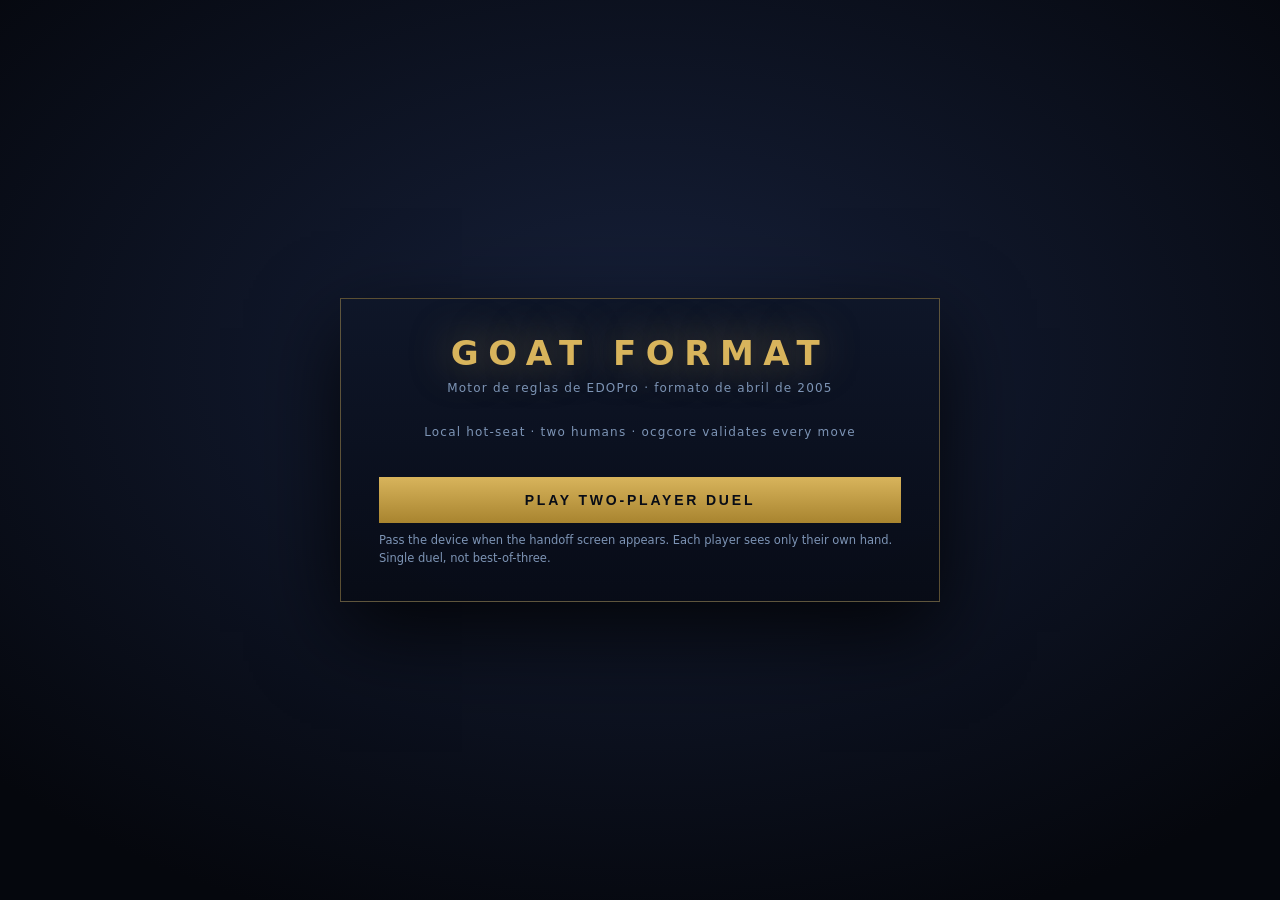
==== hotseat/template.html @ 9fa8e82b "Add rules-validated local two-player GOAT duel" ====
<!DOCTYPE html>
<!-- Adapted from the pinned goat-format-simulator browser client (AGPL-3.0-or-later). -->
<html lang="es"><head><meta charset="utf-8">
<meta name="viewport" content="width=device-width, initial-scale=1, viewport-fit=cover, user-scalable=no">
<title>Goat Format — simulador</title>
<style>
:root{
  --cw:112px; --ch:163px; --colw:168px; --gap:8px; --tilt:11deg;
  --gold:#d8b45c; --blue:#4ea8ff; --bg0:#05070d; --bg1:#0b1020;
  --edge:rgba(120,160,220,.22); --ease:cubic-bezier(.22,.9,.28,1);
  --panelw:330px;
  /* escala de las manos: en el móvil la tuya crece y la del rival encoge */
  --mano-mia:1; --mano-rival:1;
}
*{box-sizing:border-box;margin:0;padding:0}
/* 100% cuenta la altura como si no existieran la barra de URL ni la de
   navegación de Android, y el tablero se salía por abajo. Con dvh la
   altura es la REAL, y va cambiando cuando el navegador esconde su barra. */
html,body{height:100%;height:100dvh}
body{
  background:radial-gradient(1500px 900px at 55% 42%,#16203a 0%,var(--bg1) 45%,var(--bg0) 100%);
  color:#dfe7f5;font-family:"Segoe UI",system-ui,-apple-system,sans-serif;
  overflow:hidden;display:flex;flex-direction:column;user-select:none;
}
body::after{content:"";position:fixed;inset:0;pointer-events:none;
  box-shadow:inset 0 0 260px 70px rgba(0,0,0,.85)}

#topbar{position:relative;z-index:60;display:flex;align-items:center;gap:16px;
  padding:10px 20px;background:linear-gradient(180deg,rgba(10,16,30,.96),rgba(10,16,30,.55));
  border-bottom:1px solid var(--edge);font-size:13px;letter-spacing:.08em;text-transform:uppercase}
#topbar .brand{color:var(--gold);font-weight:700;letter-spacing:.2em;font-size:15px}
#topbar .sep{flex:1}
.btn{background:linear-gradient(180deg,#1d2a45,#121b2e);border:1px solid var(--edge);
  color:#cfe0f7;padding:8px 14px;border-radius:3px;cursor:pointer;font-size:12.5px;
  letter-spacing:.05em;transition:.18s var(--ease)}
.btn:hover{border-color:var(--blue);color:#fff;box-shadow:0 0 16px rgba(78,168,255,.35);transform:translateY(-1px)}
.btn.gold{border-color:rgba(216,180,92,.55);color:var(--gold)}
.btn.gold:hover{box-shadow:0 0 16px rgba(216,180,92,.4);border-color:var(--gold)}
.btn.tiny{padding:5px 9px;font-size:11px;opacity:.6}

#wrap{flex:1;display:flex;min-height:0}

/* panel de detalle */
#side{width:var(--panelw);flex:none;border-right:1px solid var(--edge);
  background:linear-gradient(180deg,rgba(12,19,34,.9),rgba(6,10,20,.9));
  padding:18px;overflow:auto;z-index:40}
#detail img.dimg{width:100%;border-radius:3px;margin-bottom:14px;
  box-shadow:0 10px 30px rgba(0,0,0,.7)}
#detail h3{font-size:19px;line-height:1.25;color:var(--gold);margin-bottom:8px}
#detail .dmeta{font-size:13px;color:#8aa4c8;letter-spacing:.06em;margin-bottom:10px;text-transform:uppercase}
#detail .dstats{display:flex;gap:14px;margin-bottom:14px;font-size:16px;font-weight:700;color:#e6eefc}
#detail .dstats span{background:rgba(78,168,255,.12);border:1px solid var(--edge);
  padding:5px 11px;border-radius:3px}
#detail .dtext{font-size:14.5px;line-height:1.65;color:#c3d2e8;white-space:pre-wrap}
#detail .empty{font-size:13px;color:#5f7594;line-height:1.7}

#stage{flex:1;position:relative;perspective:2400px;perspective-origin:50% 40%;
  display:flex;align-items:flex-start;justify-content:center;min-width:0;padding-top:10px}
#plane{position:relative;transform:rotateX(var(--tilt));transform-style:preserve-3d}
#grid{display:grid;grid-template-columns:repeat(9,var(--colw));justify-items:center;gap:var(--gap);padding:18px;
  border-radius:2px;background:linear-gradient(180deg,rgba(20,32,56,.5),rgba(8,12,24,.72));
  border:1px solid var(--edge);
  box-shadow:0 50px 110px rgba(0,0,0,.75),inset 0 0 80px rgba(40,80,140,.16)}
#grid .divider{grid-column:1/-1;height:2px;margin:7px 0;
  background:linear-gradient(90deg,transparent,rgba(216,180,92,.55),rgba(78,168,255,.5),rgba(216,180,92,.55),transparent);
  box-shadow:0 0 18px rgba(78,168,255,.4)}
.slot{width:var(--cw);height:var(--ch);border:1px solid rgba(120,160,220,.3);border-radius:3px;
  background:linear-gradient(160deg,rgba(60,95,150,.14),rgba(10,18,34,.5));position:relative;
  transition:.2s var(--ease)}
.slot.empty-label::after{content:attr(data-label);position:absolute;inset:0;display:grid;
  place-items:center;font-size:10px;letter-spacing:.14em;color:rgba(160,190,230,.32);
  text-transform:uppercase;text-align:center;padding:6px;line-height:1.5}
.slot.st{background:linear-gradient(160deg,rgba(46,120,110,.14),rgba(10,18,34,.5));border-color:rgba(90,190,170,.26)}
.slot.special{background:linear-gradient(160deg,rgba(120,90,160,.14),rgba(10,18,34,.5));border-color:rgba(170,130,220,.24)}
.slot.blank{border:none;background:none}
.slot.drop-ok{border-color:var(--gold);box-shadow:0 0 0 1px var(--gold),0 0 30px rgba(216,180,92,.55);
  background:linear-gradient(160deg,rgba(216,180,92,.2),rgba(10,18,34,.5))}
.slot.drop-hot{border-color:#fff;box-shadow:0 0 0 2px #fff,0 0 46px rgba(255,240,200,.85);
  transform:translateZ(16px) scale(1.05)}

#cardLayer{position:absolute;inset:0;transform-style:preserve-3d;pointer-events:none}
.card{position:absolute;top:0;left:0;width:var(--cw);height:var(--ch);
  transform-style:preserve-3d;pointer-events:auto;cursor:pointer;will-change:transform}
.card .shake{position:absolute;inset:0;transform-style:preserve-3d}
.card .inner{position:absolute;inset:0;transform-style:preserve-3d;
  transition:transform .42s var(--ease);border-radius:3px}
.card.facedown .inner{transform:rotateY(180deg)}
.face{position:absolute;inset:0;backface-visibility:hidden;border-radius:3px;overflow:hidden;
  box-shadow:0 8px 18px rgba(0,0,0,.62)}
.face.back{transform:rotateY(180deg);
  background:radial-gradient(circle at 50% 42%,#6d4f18 0%,#3a2a10 45%,#1b1408 100%);
  border:2px solid #8b6a24;display:grid;place-items:center}
.face.back::after{content:"";width:50%;height:50%;
  background:radial-gradient(circle,rgba(255,225,150,.9),rgba(200,150,60,.15) 60%,transparent 70%);
  border-radius:50%;box-shadow:0 0 26px rgba(255,210,120,.55)}
.face.front{display:flex;flex-direction:column;border:2px solid rgba(0,0,0,.55);
  background:linear-gradient(170deg,#c8a44e,#8f6f2c);padding:4px}
.card.spell .face.front{background:linear-gradient(170deg,#2fa898,#186b62)}
.card.trap .face.front{background:linear-gradient(170deg,#b2427f,#6e2450)}
.card.fusion .face.front{background:linear-gradient(170deg,#a06fc4,#5d3a80)}
.cname{font-size:8.5px;font-weight:700;line-height:1.15;color:#1a1206;padding:2px 3px 1px;
  text-shadow:0 1px 0 rgba(255,255,255,.25);height:22px;overflow:hidden}
.cart{flex:1;margin:0 3px;border:1px solid rgba(0,0,0,.5);position:relative;overflow:hidden;
  display:grid;place-items:center}
.cart .cimg{position:absolute;inset:0;width:100%;height:100%;object-fit:cover}
.cart .attr{font-size:8px;letter-spacing:.1em;color:rgba(255,255,255,.5);z-index:1}
.cfoot{height:16px;display:flex;align-items:center;justify-content:space-between;
  padding:0 4px;font-size:8px;font-weight:700;color:#1a1206}
.clevel{font-size:8px;color:#5a3d0a;letter-spacing:-1px}
.card.in-hand{cursor:grab}
.card.dragging{opacity:.22}
.card.playable .face.front{box-shadow:0 0 0 2px rgba(216,180,92,.85),0 0 22px rgba(216,180,92,.45)}
.card.targetable .face{box-shadow:0 0 0 2px #ff6a55,0 0 30px rgba(255,90,70,.75);
  animation:pulseT 1.1s ease-in-out infinite}
@keyframes pulseT{0%,100%{filter:brightness(1)}50%{filter:brightness(1.3)}}
.card.glow .face{box-shadow:0 0 34px rgba(216,180,92,.95),0 8px 18px rgba(0,0,0,.6)}
.card.declaring .face{box-shadow:0 0 0 3px #ffb257,0 0 40px rgba(255,150,60,.9)}
.card.underAttack .face{box-shadow:0 0 0 3px #ff5a45,0 0 40px rgba(255,70,50,.85)}
.card.attacking .face{box-shadow:0 0 30px rgba(255,120,80,.95),0 8px 18px rgba(0,0,0,.6)}
.card.hit .shake{animation:shake .32s linear}
@keyframes shake{0%,100%{transform:translate(0,0)}20%{transform:translate(-5px,3px)}
  40%{transform:translate(5px,-3px)}60%{transform:translate(-4px,-3px)}80%{transform:translate(4px,3px)}}
.atkArrow{position:fixed;height:4px;transform-origin:0 50%;z-index:180;pointer-events:none;
  background:linear-gradient(90deg,rgba(255,180,90,.2),#ffb257 60%,#fff);
  box-shadow:0 0 18px rgba(255,170,80,.9);animation:arrowIn .25s var(--ease)}
@keyframes arrowIn{from{opacity:0;transform:scaleX(.2)}to{opacity:1}}

#ghost{position:fixed;z-index:200;pointer-events:none;width:var(--cw);height:var(--ch);
  display:none;transform:translate(-50%,-50%) scale(1.18) rotate(-4deg);
  filter:drop-shadow(0 20px 30px rgba(0,0,0,.8))}

.lp{position:absolute;z-index:30;display:flex;align-items:center;gap:14px;padding:10px 18px;
  border-radius:3px;background:linear-gradient(180deg,rgba(14,22,40,.92),rgba(8,12,24,.8));
  border:1px solid var(--edge);box-shadow:0 8px 30px rgba(0,0,0,.6)}
.lp .who{font-size:11px;letter-spacing:.16em;text-transform:uppercase;color:#8aa4c8}
.lp .val{font-size:30px;font-weight:700;color:var(--gold);font-variant-numeric:tabular-nums;
  text-shadow:0 0 20px rgba(216,180,92,.5);transition:.2s}
.lp.hurt .val{color:#ff7060;text-shadow:0 0 24px rgba(255,90,70,.8)}
#lpOpp{top:20px;left:20px}
#lpMe{bottom:20px;left:20px}

#phases{position:absolute;right:20px;top:50%;transform:translateY(-50%);z-index:30;
  display:flex;flex-direction:column;gap:5px}
.ph{padding:8px 16px;border-radius:3px;font-size:11px;letter-spacing:.12em;text-transform:uppercase;
  text-align:center;border:1px solid var(--edge);color:#7d94b5;background:rgba(10,16,30,.7);
  min-width:82px;transition:.22s var(--ease)}
.ph.on{color:#05070d;background:linear-gradient(180deg,var(--gold),#a8842f);border-color:var(--gold);
  box-shadow:0 0 22px rgba(216,180,92,.55);transform:translateX(-7px)}

#log{position:absolute;left:50%;top:18px;transform:translateX(-50%);z-index:35;
  display:flex;flex-direction:column;gap:6px;align-items:center;pointer-events:none}
.toast{padding:8px 20px;border-radius:2px;font-size:13.5px;letter-spacing:.03em;
  background:rgba(8,14,28,.92);border:1px solid rgba(216,180,92,.45);color:#e8d9ab;
  animation:tin .3s var(--ease);box-shadow:0 6px 22px rgba(0,0,0,.6)}
@keyframes tin{from{opacity:0;transform:translateY(-10px)}to{opacity:1;transform:none}}

.dmg{position:fixed;z-index:210;pointer-events:none;font-size:44px;font-weight:800;color:#ff6a55;
  text-shadow:0 0 24px rgba(255,60,40,.9),0 2px 0 #3a0a04;animation:dmgup 1s var(--ease) forwards}
@keyframes dmgup{0%{opacity:0;transform:translate(-50%,-50%) scale(.4)}
  25%{opacity:1;transform:translate(-50%,-70%) scale(1.25)}
  100%{opacity:0;transform:translate(-50%,-160%) scale(1)}}
#flash{position:fixed;inset:0;z-index:190;pointer-events:none;background:#fff;opacity:0}

#banner{position:absolute;left:50%;top:42%;transform:translate(-50%,-50%);z-index:120;
  font-size:46px;font-weight:800;letter-spacing:.16em;text-transform:uppercase;color:var(--gold);
  opacity:0;pointer-events:none;white-space:nowrap;
  text-shadow:0 0 46px rgba(216,180,92,.7),0 4px 12px rgba(0,0,0,.9)}
#banner.show{animation:bnr 1.6s var(--ease) forwards}
@keyframes bnr{0%{opacity:0;transform:translate(-50%,-50%) scale(1.5);letter-spacing:.5em;filter:blur(8px)}
  22%{opacity:1;transform:translate(-50%,-50%) scale(1);letter-spacing:.16em;filter:blur(0)}
  75%{opacity:1}100%{opacity:0;transform:translate(-50%,-50%) scale(.96)}}

#prompt{position:absolute;left:50%;bottom:18px;transform:translateX(-50%);z-index:150;
  display:none;max-width:min(1000px,80%);
  background:linear-gradient(180deg,rgba(16,26,46,.97),rgba(8,13,26,.97));
  border:1px solid rgba(216,180,92,.45);border-radius:2px;padding:14px 18px;
  box-shadow:0 20px 55px rgba(0,0,0,.8)}
#prompt .ptitle{font-size:13px;letter-spacing:.14em;text-transform:uppercase;color:var(--gold);
  margin-bottom:4px;text-align:center}
#prompt .pnote{font-size:12px;color:#7d94b5;text-align:center;margin-bottom:10px}
#prompt .popts{display:flex;flex-wrap:wrap;gap:8px;justify-content:center;max-height:30vh;overflow:auto}

#choice{position:fixed;z-index:220;display:none;min-width:190px;
  background:linear-gradient(180deg,rgba(18,28,48,.99),rgba(10,16,30,.99));
  border:1px solid rgba(216,180,92,.5);border-radius:3px;overflow:hidden;
  box-shadow:0 18px 46px rgba(0,0,0,.8)}
#choice .ctitle{padding:9px 14px;font-size:11px;letter-spacing:.1em;text-transform:uppercase;
  color:var(--gold);border-bottom:1px solid var(--edge);background:rgba(0,0,0,.25)}
#choice .cbtn{display:block;width:100%;text-align:left;padding:11px 16px;font-size:13px;
  background:none;border:none;border-bottom:1px solid rgba(120,160,220,.12);color:#cfe0f7;
  cursor:pointer;transition:.14s}
#choice .cbtn:last-child{border-bottom:none}
#choice .cbtn:hover{background:rgba(78,168,255,.2);color:#fff;padding-left:20px}
#choice .cbtn.primary{color:var(--gold);font-weight:600}

#boot{position:fixed;inset:0;z-index:500;display:grid;place-items:center;
  background:radial-gradient(800px 500px at 50% 45%,#16203a,#05070d);text-align:center}
#boot h1{font-size:30px;letter-spacing:.34em;color:var(--gold);margin-bottom:12px}
#boot p{font-size:14px;color:#8aa4c8;letter-spacing:.08em}
#boot .bar{margin-top:20px;width:280px;height:3px;background:rgba(120,160,220,.2);
  border-radius:2px;overflow:hidden;margin-inline:auto}
#boot .bar i{display:block;height:100%;width:40%;background:var(--gold);animation:sl 1.1s ease-in-out infinite}
@keyframes sl{0%{transform:translateX(-100%)}100%{transform:translateX(350%)}}
@media (max-height:900px){ :root{ --cw:96px; --ch:140px; --colw:145px; --panelw:300px } #banner{font-size:38px} }

/* ── mano: la elevación al pasar el ratón es puro CSS.
      Antes se guardaba en el estado y se quedaba pegada. ── */
.card.in-hand{ z-index:auto }
.card.in-hand .shake{ transition:transform .18s var(--ease) }
.card.in-hand:hover{ z-index:300 !important }
.card.in-hand:hover .shake{ transform:translateY(-46px) scale(1.3) }
.card.dragging .shake{ transform:none !important }

/* ── panel de acciones: a la derecha, centrado, estilo Hearthstone ── */
#prompt{
  position:absolute; right:112px; left:auto; bottom:auto; top:50%;
  transform:translateY(-50%); z-index:150; display:none;
  width:290px; max-height:74vh; overflow:auto;
  background:linear-gradient(180deg,rgba(16,26,46,.97),rgba(8,13,26,.97));
  border:1px solid rgba(216,180,92,.45); border-radius:2px; padding:16px;
  box-shadow:0 20px 55px rgba(0,0,0,.8);
}
#prompt .ptitle{font-size:13px;letter-spacing:.14em;text-transform:uppercase;
  color:var(--gold);margin-bottom:5px;text-align:center}
/* referencia de fase: en qué momento del turno te están preguntando */
#prompt .pfase{font-size:10px;letter-spacing:.18em;text-transform:uppercase;
  color:#8aa4c8;text-align:center;margin-bottom:7px;padding-bottom:6px;
  border-bottom:1px solid rgba(120,160,220,.18)}
#prompt .pfase:empty{display:none}
#prompt .pnote{font-size:12px;color:#7d94b5;text-align:center;margin-bottom:12px;line-height:1.5}
#prompt .popts{display:flex;flex-direction:column;gap:8px;max-height:none}
#prompt .popts .btn{width:100%;text-align:left;padding:11px 14px;font-size:13px}
#phases{right:20px}

/* ── visor de zona (cementerio / extra) ── */
#zoneview{
  position:fixed; inset:0; z-index:400; display:none;
  flex-direction:column; align-items:center; justify-content:center;
  background:rgba(3,6,14,.86); backdrop-filter:blur(3px);
}
#zoneview .zvhead{display:flex;align-items:center;gap:20px;margin-bottom:20px;
  font-size:15px;letter-spacing:.16em;text-transform:uppercase;color:var(--gold)}
#zoneview .zvclose{background:linear-gradient(180deg,#1d2a45,#121b2e);
  border:1px solid var(--edge);color:#cfe0f7;padding:8px 16px;border-radius:3px;
  cursor:pointer;font-size:12px;letter-spacing:.08em;text-transform:uppercase}
#zoneview .zvclose:hover{border-color:var(--gold);color:#fff}
#zoneview .zvgrid{display:flex;flex-wrap:wrap;gap:14px;justify-content:center;
  max-width:min(1200px,88vw);max-height:70vh;overflow:auto;padding:6px}
#zoneview .zvcard{width:var(--cw);height:var(--ch);flex:none;transition:.16s var(--ease)}
#zoneview .zvcard:hover{transform:translateY(-8px) scale(1.06)}
#zoneview .zvcard.pickable{cursor:pointer}
#zoneview .zvcard.pickable:hover{filter:drop-shadow(0 0 16px rgba(216,180,92,.9))}
#zoneview .zvempty{color:#5f7594;font-size:14px;padding:40px}
.slot.browsable{cursor:zoom-in}
.slot.browsable:hover{border-color:rgba(216,180,92,.7);
  box-shadow:0 0 0 1px rgba(216,180,92,.5),0 0 22px rgba(216,180,92,.3)}


.slot.banish{background:linear-gradient(160deg,rgba(150,80,90,.16),rgba(10,18,34,.5));
  border-color:rgba(220,120,130,.28)}

/* ═══ La carta es la imagen ═══ */
.face.front{padding:0;border:none;background:#0a0e18;overflow:hidden}
.card.spell .face.front,.card.trap .face.front,.card.fusion .face.front{background:#0a0e18}
.cimg{position:absolute;inset:0;width:100%;height:100%;object-fit:fill;
  border-radius:3px;opacity:0;transition:opacity .28s ease}
.face.front.hasimg .cimg{opacity:1}
.face.front.hasimg .fallback{opacity:0}
.fallback{position:absolute;inset:0;display:flex;flex-direction:column;
  align-items:center;justify-content:center;gap:6px;padding:8px;text-align:center;
  border:2px solid rgba(0,0,0,.5);border-radius:3px;transition:opacity .28s ease}
.fbname{font-size:10px;font-weight:700;color:#f0e6d0;line-height:1.2;
  text-shadow:0 1px 3px rgba(0,0,0,.9)}
.fbstats{font-size:11px;font-weight:700;color:#ffe9b0}
.fblv{font-size:9px;color:#ffd479;letter-spacing:-1px}
.face.back{border:none;background:#120a06;padding:0}
.face.back::after{content:none}
.face.back img{width:100%;height:100%;object-fit:fill;border-radius:3px;display:block}
.face{border-radius:3px;box-shadow:0 10px 22px rgba(0,0,0,.7)}

/* ═══ Animaciones con más peso ═══ */
:root{ --ease:cubic-bezier(.2,.9,.25,1); }
.card{transition:filter .2s ease}
.card.in-hand:hover .shake{transform:translateY(-52px) scale(1.34)}
.card.in-hand:hover .face{box-shadow:0 22px 44px rgba(0,0,0,.85),
  0 0 26px rgba(216,180,92,.35)}
.card.playable .face{box-shadow:0 0 0 2px rgba(216,180,92,.9),
  0 0 26px rgba(216,180,92,.5),0 10px 22px rgba(0,0,0,.7);
  animation:playablePulse 2.2s ease-in-out infinite}
@keyframes playablePulse{0%,100%{filter:brightness(1)}50%{filter:brightness(1.14)}}
.card.playable .face.front{box-shadow:none}
.card.glow .face{box-shadow:0 0 0 3px #ffd77a,0 0 46px rgba(255,215,122,.95),
  0 10px 22px rgba(0,0,0,.7)}
.card.glow{animation:pop .5s var(--ease)}
@keyframes pop{0%{filter:brightness(1)}35%{filter:brightness(1.9) saturate(1.3)}
  100%{filter:brightness(1)}}
.card.hit .shake{animation:shake .4s cubic-bezier(.36,.07,.19,.97)}
@keyframes shake{0%,100%{transform:translate(0,0) rotate(0)}
  15%{transform:translate(-8px,5px) rotate(-3deg)}
  30%{transform:translate(8px,-5px) rotate(3deg)}
  45%{transform:translate(-6px,-4px) rotate(-2deg)}
  60%{transform:translate(6px,4px) rotate(2deg)}
  80%{transform:translate(-3px,2px) rotate(-1deg)}}
.card.declaring .face{box-shadow:0 0 0 3px #ffb257,0 0 52px rgba(255,150,60,.95),
  0 10px 22px rgba(0,0,0,.7)}
.card.declaring{animation:breathe .6s ease-in-out infinite alternate}
@keyframes breathe{to{filter:brightness(1.35)}}
.card.underAttack .face{box-shadow:0 0 0 3px #ff5a45,0 0 48px rgba(255,70,50,.9)}
.atkArrow{height:5px;border-radius:3px;
  background:linear-gradient(90deg,rgba(255,180,90,0),#ffb257 45%,#fff 100%);
  box-shadow:0 0 26px rgba(255,170,80,.95);animation:arrowIn .3s var(--ease)}
@keyframes arrowIn{from{opacity:0;transform:scaleX(.15)}to{opacity:1}}
.dmg{font-size:52px;animation:dmgup 1.15s var(--ease) forwards}
@keyframes dmgup{0%{opacity:0;transform:translate(-50%,-50%) scale(.3) rotate(-8deg)}
  18%{opacity:1;transform:translate(-50%,-62%) scale(1.4) rotate(2deg)}
  32%{transform:translate(-50%,-68%) scale(1.15) rotate(0)}
  100%{opacity:0;transform:translate(-50%,-170%) scale(1)}}
.toast{animation:tin .34s var(--ease)}
@keyframes tin{from{opacity:0;transform:translateY(-14px) scale(.94)}to{opacity:1;transform:none}}
.slot.drop-hot{transform:translateZ(20px) scale(1.07)}

/* ═══ Cartel de fase ═══ */
#phasecard{
  position:absolute;left:50%;top:36%;transform:translate(-50%,-50%);z-index:130;
  pointer-events:none;opacity:0;text-align:center;min-width:340px;padding:14px 46px;
  border-top:2px solid var(--gold);border-bottom:2px solid var(--gold);
  background:linear-gradient(90deg,transparent,rgba(8,14,28,.92) 18%,
    rgba(8,14,28,.92) 82%,transparent);
}
#phasecard.foe{border-color:#ff8f7a}
#phasecard .pcmain{font-size:32px;font-weight:800;letter-spacing:.2em;
  text-transform:uppercase;color:var(--gold);
  text-shadow:0 0 34px rgba(216,180,92,.75),0 3px 8px rgba(0,0,0,.9)}
#phasecard.foe .pcmain{color:#ff8f7a;text-shadow:0 0 34px rgba(255,120,100,.7)}
#phasecard .pcsub{font-size:12px;letter-spacing:.34em;text-transform:uppercase;
  color:#9db3d0;margin-top:5px}
#phasecard.show{animation:phasein 0.85s var(--ease) forwards}
@keyframes phasein{
  0%{opacity:0;transform:translate(-50%,-50%) scaleX(.55);filter:blur(6px)}
  18%{opacity:1;transform:translate(-50%,-50%) scaleX(1);filter:blur(0)}
  70%{opacity:1}
  100%{opacity:0;transform:translate(-50%,-50%) scaleX(1.06)}}

/* ═══ Iconos en el menú contextual ═══ */
#choice .cbtn{display:flex;align-items:center;gap:12px}
#choice .cico{width:26px;height:26px;flex:none;display:grid;place-items:center;
  border-radius:3px;font-size:14px;
  background:rgba(78,168,255,.14);border:1px solid rgba(120,160,220,.3);color:#bcd4f2}
#choice .cbtn.primary .cico{background:rgba(216,180,92,.2);
  border-color:rgba(216,180,92,.55);color:var(--gold)}
#choice .cbtn:hover .cico{background:rgba(216,180,92,.32);color:#fff}


/* ═══ Estética recta, más cercana al Yu-Gi-Oh! clásico ═══ */
.toast{border-radius:2px}
.lp .val{font-family:"Segoe UI",system-ui,sans-serif}
.slot{border-radius:2px}
.face,.cimg,.face.back img,.fallback{border-radius:2px}
#prompt,#choice,#side,#grid,.lp,.ph,.btn,#zoneview .zvclose,#choice .cico{border-radius:2px}
/* bisel sutil, como el marco de un tapete de duelo */
#grid{border:1px solid rgba(216,180,92,.28);
  box-shadow:0 50px 110px rgba(0,0,0,.75),
             inset 0 0 0 1px rgba(0,0,0,.55),
             inset 0 0 80px rgba(40,80,140,.14)}
.slot{border:1px solid rgba(120,160,220,.34)}
.btn{border-width:1px;text-transform:uppercase;letter-spacing:.09em;font-size:11.5px}
#prompt{border-width:2px;border-color:rgba(216,180,92,.5)}
#prompt .popts .btn{border-left:3px solid rgba(120,160,220,.3)}
#prompt .popts .btn.gold{border-left-color:var(--gold)}
#choice{border-width:2px}
#choice .cico{border-radius:0}
#phasecard{border-left:none;border-right:none}

/* ═══ Cuenta atrás de la ventana de respuesta ═══ */
#ptimer{margin:-4px 0 12px;display:flex;align-items:center;gap:10px}
#ptimer .ptnum{font-size:15px;font-weight:800;color:var(--gold);
  font-variant-numeric:tabular-nums;min-width:34px;text-align:right;
  text-shadow:0 0 12px rgba(216,180,92,.6)}
#ptimer .ptbar{flex:1;height:5px;background:rgba(120,160,220,.18);
  border:1px solid rgba(120,160,220,.28);overflow:hidden}
#ptimer .ptbar i{display:block;height:100%;width:100%;
  background:linear-gradient(90deg,#a8842f,var(--gold));
  box-shadow:0 0 12px rgba(216,180,92,.7);transition:width .1s linear}
#ptimer.urgente .ptnum{color:#ff6a55;text-shadow:0 0 14px rgba(255,90,70,.8);
  animation:tictac .5s ease-in-out infinite}
#ptimer.urgente .ptbar i{background:linear-gradient(90deg,#8f2a1e,#ff6a55);
  box-shadow:0 0 14px rgba(255,90,70,.85)}
@keyframes tictac{0%,100%{transform:scale(1)}50%{transform:scale(1.18)}}

#selNivel{appearance:none;cursor:pointer;padding-right:26px;
  background-image:linear-gradient(180deg,#1d2a45,#121b2e)}
#selNivel option{background:#121b2e;color:#cfe0f7}

/* efecto disponible en una carta ya en el campo */
.card.usable .face{box-shadow:0 0 0 2px #7fe3b0,0 0 30px rgba(90,230,170,.6),
  0 10px 22px rgba(0,0,0,.7);animation:fxPulse 1.6s ease-in-out infinite}
@keyframes fxPulse{0%,100%{filter:brightness(1)}50%{filter:brightness(1.22)}}
.card .fx{position:absolute;top:-9px;right:-9px;width:24px;height:24px;
  display:grid;place-items:center;font-size:13px;color:#052018;font-weight:800;
  background:linear-gradient(180deg,#9dffd0,#4fd6a0);border:1px solid #2b7d5e;
  box-shadow:0 0 16px rgba(90,230,170,.85);z-index:5;pointer-events:none;
  animation:fxBadge 1.6s ease-in-out infinite}
@keyframes fxBadge{0%,100%{transform:scale(1)}50%{transform:scale(1.18)}}

/* ═══ Sorteo inicial ═══ */
#coin{position:fixed;inset:0;z-index:460;display:none;flex-direction:column;
  align-items:center;justify-content:center;gap:26px;background:rgba(3,6,14,.9);
  transition:opacity .35s ease}
.coinWrap{width:130px;height:130px;transform-style:preserve-3d;position:relative}
.coinFace{position:absolute;inset:0;border-radius:50%;
  background:conic-gradient(from 45deg,#7a5f1f,#e8c76a,#7a5f1f,#e8c76a,#7a5f1f);
  border:4px solid #3a2c0c;box-shadow:0 0 60px rgba(216,180,92,.55),
  inset 0 0 24px rgba(0,0,0,.45)}
.coinWrap.girando{animation:coinSpin 1.5s cubic-bezier(.25,.6,.3,1)}
@keyframes coinSpin{
  0%{transform:rotateY(0) translateY(0) scale(.7)}
  35%{transform:rotateY(900deg) translateY(-70px) scale(1.15)}
  100%{transform:rotateY(1980deg) translateY(0) scale(1)}}
.coinWrap.cara .coinFace{box-shadow:0 0 80px rgba(216,180,92,.9),inset 0 0 24px rgba(0,0,0,.45)}
.coinWrap.cruz .coinFace{background:conic-gradient(from 45deg,#5c1a12,#ff8f7a,#5c1a12,#ff8f7a,#5c1a12);
  border-color:#3a1008;box-shadow:0 0 80px rgba(255,120,100,.85),inset 0 0 24px rgba(0,0,0,.45)}
.coinTxt{font-size:26px;font-weight:800;letter-spacing:.22em;text-transform:uppercase;
  color:#9db3d0;text-shadow:0 0 30px rgba(0,0,0,.9)}

/* las cartas de debajo del montón no proyectan sombra: se sumaban */
.card.apilada .face{box-shadow:0 0 0 1px rgba(0,0,0,.5)}

/* ═══ Menú de inicio ═══ */
#menu{position:fixed;inset:0;z-index:600;display:flex;align-items:center;justify-content:center;
  background:radial-gradient(900px 600px at 50% 40%,#16203a,#05070d)}
#menu .mcaja{width:600px;max-height:92vh;overflow:auto;padding:34px 38px;border:1px solid rgba(216,180,92,.4);
  background:linear-gradient(180deg,rgba(14,22,40,.96),rgba(7,11,22,.96));
  box-shadow:0 30px 80px rgba(0,0,0,.8)}
#menu h1{font-size:34px;letter-spacing:.28em;color:var(--gold);text-align:center;
  text-shadow:0 0 40px rgba(216,180,92,.5)}
#menu .msub{font-size:12px;color:#7d94b5;text-align:center;letter-spacing:.1em;
  margin:8px 0 26px}
#menu .mlab{display:block;font-size:11px;letter-spacing:.16em;text-transform:uppercase;
  color:#8aa4c8;margin:16px 0 8px}
#menu h2{font-size:20px;letter-spacing:.2em;color:var(--gold);text-align:center;
  text-transform:uppercase;margin-bottom:22px}
#menu .mrej{display:grid;grid-template-columns:1fr 1fr;gap:7px}
#menu .mrej button{padding:11px 8px;font-size:12px;letter-spacing:.06em;cursor:pointer;
  background:#121b2e;border:1px solid var(--edge);color:#cfe0f7;transition:.15s}
#menu .mrej button:hover{border-color:var(--gold);color:#fff}
#menu .mrej button.sel{background:linear-gradient(180deg,var(--gold),#a8842f);
  border-color:var(--gold);color:#080c16;font-weight:700}
#menu select{width:100%;padding:11px;background:#121b2e;border:1px solid var(--edge);
  color:#cfe0f7;font-size:13px;font-family:inherit;cursor:pointer}
#menu select:focus{outline:none;border-color:var(--gold)}
#menu .mnota{font-size:11.5px;color:#7d94b5;line-height:1.6;margin-top:8px}
#menu .mbig{width:100%;margin-top:12px;padding:15px;font-size:14px;font-weight:700;
  letter-spacing:.2em;text-transform:uppercase;cursor:pointer;color:#080c16;
  background:linear-gradient(180deg,var(--gold),#a8842f);border:none;transition:.16s}
#menu .mbig:hover{filter:brightness(1.12);box-shadow:0 0 34px rgba(216,180,92,.55)}
#menu .mbig.sec{background:#141f36;color:#cfe0f7;border:1px solid var(--edge)}
#menu .mbig.sec:hover{border-color:var(--gold);color:#fff;box-shadow:none;filter:none}
#menu .mvolver{display:block;width:100%;margin-top:20px;padding:9px;background:none;
  border:none;color:#5f7594;font-size:12px;cursor:pointer;letter-spacing:.08em}
#menu .mvolver:hover{color:var(--gold)}
#menu .mpant h1+.msub{margin-bottom:30px}

/* ═══ Controles de turno, abajo a la derecha ═══ */
#controles{position:absolute;right:36px;bottom:34px;z-index:140;display:none;
  flex-direction:column;gap:10px;width:250px}
#controles button{display:flex;align-items:center;justify-content:center;gap:10px;
  padding:15px 16px;font-size:14px;font-weight:700;letter-spacing:.14em;
  text-transform:uppercase;cursor:pointer;border:none;font-family:inherit;transition:.15s var(--ease)}
#controles .cIco{font-size:12px;opacity:.85}
#controles .cFase{color:#04121a;background:linear-gradient(180deg,#7fe3d0,#2f9e8c);
  box-shadow:0 8px 26px rgba(47,158,140,.4)}
#controles .cFase:hover{filter:brightness(1.14);box-shadow:0 0 34px rgba(127,227,208,.7);
  transform:translateY(-2px)}
#controles .cFin{color:#cfe0f7;background:linear-gradient(180deg,#2a3category,#141f36);
  border:1px solid var(--edge)}
#controles .cFin{background:linear-gradient(180deg,#b2452f,#7a2a1a);color:#fff;
  border:1px solid rgba(255,150,120,.5);box-shadow:0 8px 26px rgba(178,69,47,.45)}
#controles .cFin:hover{filter:brightness(1.15);box-shadow:0 0 34px rgba(255,120,90,.7);
  transform:translateY(-2px)}
#controles button:disabled{opacity:.35;cursor:default;transform:none;box-shadow:none;filter:none}

/* ═══ Fases en el centro del campo ═══ */
/* Sobre la línea divisoria, entre las zonas de monstruo de cada jugador.
   z-index por DEBAJO de las cartas y sin capturar el ratón: antes tapaba
   el campo y parecía que no se podía interactuar. */
#fasesCentro{position:absolute;left:50%;transform:translateX(-50%);z-index:6;
  display:flex;gap:0;pointer-events:none;opacity:.9}
#fasesCentro *{pointer-events:none}
#fasesCentro .fc{padding:5px 15px;font-size:10px;letter-spacing:.14em;text-transform:uppercase;
  color:#5f7594;background:rgba(6,11,22,.82);border:1px solid rgba(120,160,220,.2);
  border-right:none;transition:.22s var(--ease)}
#fasesCentro .fc:last-child{border-right:1px solid rgba(120,160,220,.2)}
#fasesCentro .fc.on{color:#080c16;background:linear-gradient(180deg,var(--gold),#a8842f);
  border-color:var(--gold);font-weight:800;box-shadow:0 0 22px rgba(216,180,92,.55);
  transform:scale(1.14)}

#prompt input{width:100%;padding:10px 12px;margin-bottom:10px;background:#0e1729;
  border:1px solid var(--edge);color:#dfe7f5;font-size:13px;font-family:inherit;border-radius:2px}
#prompt input:focus{outline:none;border-color:var(--gold)}
#prompt #buscaRes{max-height:34vh;overflow:auto}

/* ya han atacado / no se pueden jugar: apagadas */
.card.gastada .face{filter:grayscale(.55) brightness(.62)}
.card.gastada .face::after{content:"";position:absolute;inset:0;
  background:repeating-linear-gradient(45deg,transparent 0 6px,rgba(0,0,0,.25) 6px 12px)}
.card.in-hand:not(.playable) .face{filter:brightness(.72) saturate(.75)}
/* zona de clic más generosa sobre las cartas del campo */
.card::before{content:"";position:absolute;inset:-9px;border-radius:4px}
/* contador de cartas del montón */
.slot.contable::before{content:attr(data-n);position:absolute;bottom:-9px;right:-9px;
  min-width:24px;height:22px;padding:0 6px;display:none;place-items:center;
  font-size:12px;font-weight:800;color:#0a1018;background:linear-gradient(180deg,var(--gold),#a8842f);
  border:1px solid #6d5316;z-index:4}
.slot.contable.conCartas:hover::before{display:grid}
.slot.contable:hover{border-color:var(--gold)}

/* galería de mazos con la carta que los identifica */
.galeria{display:grid;grid-template-columns:repeat(4,1fr);gap:7px;max-height:250px;overflow:auto;
  padding:2px}
.galeria .mz{position:relative;height:74px;overflow:hidden;cursor:pointer;
  border:1px solid var(--edge);background:#0d1424;transition:.15s var(--ease)}
.galeria .mz img{position:absolute;inset:0;width:100%;height:100%;object-fit:cover;
  opacity:.5;filter:saturate(.85)}
.galeria .mz::after{content:"";position:absolute;inset:0;
  background:linear-gradient(180deg,rgba(5,8,16,.15),rgba(5,8,16,.92))}
.galeria .mz:hover{border-color:var(--gold);transform:translateY(-2px)}
.galeria .mz:hover img{opacity:.75}
.galeria .mz.sel{border-color:var(--gold);box-shadow:0 0 0 1px var(--gold),0 0 20px rgba(216,180,92,.45)}
.galeria .mz.sel img{opacity:.8}
.galeria .mzn{position:absolute;left:6px;right:6px;bottom:15px;z-index:2;font-size:10px;
  line-height:1.15;color:#eef4ff;text-shadow:0 1px 4px #000;font-weight:600}
.galeria .mzc{position:absolute;left:6px;bottom:4px;z-index:2;font-size:9px;color:var(--gold)}
.galeria .mz.mal .mzc{color:#ff8f7a}

/* ═══ Colocación provisional: la carta se queda donde la sueltas ═══ */
.card.colocando{cursor:default}
.card.colocando .face{box-shadow:0 0 0 2px var(--gold),0 0 40px rgba(216,180,92,.75),
  0 18px 34px rgba(0,0,0,.8)}
.card.colocando .shake{animation:posando .28s var(--ease)}
@keyframes posando{from{transform:scale(1.16)}to{transform:scale(1)}}

/* ═══ Zonas de clic generosas ═══ */
/* La carta entera responde, con margen alrededor; en la mano el margen es
   menor porque las cartas se solapan y se robarían el clic entre ellas. */
.card::before{inset:-15px}
.card.in-hand::before{inset:-8px -3px}
.card.enMonton{pointer-events:none}
/* la casilla vacía también recoge el clic, con margen hasta el hueco */
.slot.hitzona::before{content:"";position:absolute;inset:-10px}

/* contadores de montón siempre visibles: la zona de hover era diminuta y
   el contador del mazo rival quedaba tapado por sus propias cartas */
.slot.contable::before{bottom:-11px;right:-11px;min-width:26px;height:24px;font-size:12.5px;
  box-shadow:0 3px 10px rgba(0,0,0,.65)}
.slot.contable.conCartas::before{display:grid}
.slot.contable.conCartas:hover::before{display:grid;transform:scale(1.16);
  box-shadow:0 0 16px rgba(216,180,92,.8)}

#topbar .soloMovil{display:none}

/* ═══ Móvil y táctil ═══
   El arrastre ya usa pointer events, así que funciona con el dedo; lo que
   faltaba era impedir que el navegador se lleve el gesto para hacer scroll
   y dar sitio al tablero quitando el panel lateral. */
#stage,#grid,#cardLayer,.card,.slot,#ghost{touch-action:none}
*{-webkit-tap-highlight-color:transparent}
@media (max-width:1250px){
  #side{display:none}
  #prompt{right:8px;width:250px}
}
/* Móvil: el disparador no puede ser solo el ancho. Un teléfono en
   horizontal declara ~900 px de ancho y se quedaba con la disposición de
   escritorio: barra enorme, panel gigante y el tablero minúsculo. Lo que
   de verdad distingue un móvil es la ALTURA (unos 350 px en horizontal),
   así que también entra por ahí. */
@media (max-width:900px), (max-height:560px), (pointer:coarse) and (max-width:1250px){
  :root{ --cw:66px; --ch:96px; --colw:100px; --gap:4px; --tilt:5deg;
         --mano-mia:1.35; --mano-rival:.58 }
  /* El visor de carta no puede desaparecer: es la única forma de leer un
     efecto. Deja de ser una columna del layout y pasa a flotar sobre el
     margen izquierdo, que en horizontal está vacío. */
  #side{display:block;position:absolute;left:0;top:38px;z-index:46;
    width:104px;max-height:calc(100% - 150px);padding:6px;border-right:none;
    background:linear-gradient(180deg,rgba(10,16,30,.92),rgba(6,10,20,.86));
    border:1px solid var(--edge);border-left:none;pointer-events:none;overflow:hidden}
  #detail img.dimg{margin-bottom:5px}
  #detail h3{font-size:10px;line-height:1.2;margin-bottom:3px}
  #detail .dmeta{font-size:8px;margin-bottom:4px;letter-spacing:.04em}
  #detail .dstats{gap:5px;margin-bottom:5px;font-size:9px}
  #detail .dstats span{padding:2px 5px}
  #detail .dtext{font-size:8px;line-height:1.35;max-height:88px;overflow:hidden}
  #detail .empty{font-size:8.5px;line-height:1.4}
  #topbar{padding:4px 8px;gap:6px;font-size:10px;overflow-x:auto;flex-wrap:nowrap;
    padding-top:max(4px,env(safe-area-inset-top));
    padding-left:max(8px,env(safe-area-inset-left));
    padding-right:max(8px,env(safe-area-inset-right))}
  #topbar .soloMovil{display:block;font-size:13px;padding:4px 9px}
  #controles{bottom:max(6px,env(safe-area-inset-bottom))}
  #prompt{bottom:max(6px,env(safe-area-inset-bottom));
    right:max(6px,env(safe-area-inset-right))}
  #lpMe{bottom:max(6px,env(safe-area-inset-bottom))}
  #topbar .brand{font-size:11px;letter-spacing:.08em;flex:none}
  #topbar span[style]{display:none}
  #topbar .sep{min-width:2px}
  .btn{padding:5px 8px;font-size:10px;letter-spacing:.03em;white-space:nowrap}
  #btnUnstick{display:none}
  /* La tira de fases del centro se come el tablero a lo alto: en móvil va
     a la derecha, en vertical y diminuta, que es donde sobra sitio. */
  #fasesCentro{display:none}
  #phases{display:flex;right:3px;top:50%;gap:2px}
  .ph{padding:2px 4px;font-size:6.5px;letter-spacing:.04em;min-width:0;border-radius:1px}
  .ph.on{transform:none;box-shadow:0 0 8px rgba(216,180,92,.5)}
  .ph.conSub::after{font-size:6px;margin-top:1px}
  #stage{padding-top:2px}
  .lp{padding:4px 8px;gap:7px}
  .lp .avat{width:30px;height:30px;border-width:1px}
  .lp .val{font-size:16px}
  .lp .who{font-size:8.5px;letter-spacing:.1em}
  /* Los marcadores, mínimos y pegados a las esquinas: el sitio es para el
     tablero, no para dos cajas de 8000. */
  #lpOpp{top:4px;left:112px} #lpMe{bottom:4px;left:4px}
  .lp{padding:3px 7px;gap:6px;border-radius:2px}
  .lp .avat{width:22px;height:22px}
  .lp .val{font-size:13px}
  .lp .who{font-size:7px;letter-spacing:.08em}
  /* El cartel de decisión, ARRIBA a la derecha: abajo tapaba la mano.
     Los botones de fase y de terminar turno se quedan abajo a la derecha,
     que es donde llega el pulgar. */
  #prompt{position:fixed;left:auto;right:34px;bottom:auto;top:38px;transform:none;
    width:min(42vw,225px);max-height:56vh;padding:7px 9px;border-width:1px}
  #prompt .pfase{font-size:7.5px;margin-bottom:3px;padding-bottom:3px;letter-spacing:.1em}
  #prompt .ptitle{font-size:10px;margin-bottom:2px;letter-spacing:.08em}
  #prompt .pnote{font-size:9px;margin-bottom:5px;line-height:1.3}
  #prompt .popts{gap:4px}
  #prompt .popts .btn{padding:6px 8px;font-size:10px;border-left-width:2px}
  #prompt input{padding:6px 8px;font-size:11px;margin-bottom:6px}
  #controles{right:34px;bottom:5px;width:96px;gap:4px}
  #controles button{padding:6px 5px;font-size:9px;letter-spacing:.04em}
  #controles .cIco{display:none}
  /* Al pie, encima de tu marcador: arriba a la izquierda vive el visor de
     carta y se tapaban el uno al otro. */
  #historial{flex-direction:row;width:auto;max-width:44vw;left:4px;top:auto;
    bottom:34px;padding:2px;gap:3px;overflow-x:auto;overflow-y:hidden}
  #historial .hcarta{width:24px;height:35px}
  #historial .hcarta:hover{transform:none}
  #fasesCentro .fc{padding:2px 7px;font-size:7.5px;letter-spacing:.06em}
  #fasesCentro .fc.conSub::after{font-size:7px;padding:1px 5px;top:calc(100% + 2px)}
  #banner{font-size:24px;letter-spacing:.1em}
  #phasecard{min-width:0;padding:8px 22px}
  #phasecard .pcmain{font-size:19px;letter-spacing:.12em}
  #phasecard .pcsub{font-size:8px;letter-spacing:.2em}
  .toast{font-size:11px;padding:5px 12px}
  #menu .mcaja{width:96vw;max-height:94vh;padding:16px 14px}
  #menu h1{font-size:21px;letter-spacing:.14em}
  #menu h2{font-size:15px;margin-bottom:12px}
  #menu .msub{font-size:10.5px;margin:5px 0 14px}
  #menu .mlab{font-size:9.5px;margin:10px 0 5px}
  #menu .mbig{padding:11px;font-size:12px;letter-spacing:.12em}
  #menu .mrej button{padding:8px 5px;font-size:10.5px}
  #menu select{padding:8px;font-size:11.5px}
  .galeria{grid-template-columns:repeat(3,1fr);max-height:150px}
  .galeria .mz{height:56px}
  #mAvatares{grid-template-columns:repeat(6,1fr);max-height:104px}
  #mBots{max-height:40vh}
  #mBots .bfila{padding:4px 5px;gap:6px}
  #mBots .bcara{width:30px;height:30px}
  #mBots .bnom{font-size:10.5px}
  #mBots .bpip{width:26px;height:26px;font-size:7.5px}
  #fin .finTitulo{font-size:34px;letter-spacing:.14em}
  #fin .finD img{width:52px;height:52px}
  #fin .finDuelistas{gap:18px;margin:18px 0 12px}
  #fin .finBtn{padding:10px 16px;font-size:10.5px}
  #zoneview .zvgrid{max-height:56vh;gap:7px}
  #confirm .cfcaja{width:88vw;padding:18px}
  .card.in-hand:hover .shake{transform:translateY(-24px) scale(1.12)}
}

/* Un móvil en horizontal deja unos 400 px de alto contando la barra del
   navegador. Ahí hay que apretar de verdad o la mano se queda fuera. */
@media (max-height:470px){
  :root{ --cw:56px; --ch:82px; --colw:84px; --gap:3px; --tilt:4deg }
  #topbar{padding:3px 6px;gap:4px}
  .btn{padding:4px 6px;font-size:9px}
  .lp .avat{width:24px;height:24px}
  .lp .val{font-size:14px}
  .lp .who{font-size:7.5px}
  #historial .hcarta{width:20px;height:29px}
  #prompt{width:min(40vw,200px);max-height:60vh}
  #controles{width:88px}
}

/* En vertical un tablero de nueve columnas no cabe: se pide girar, como
   cualquier juego de cartas. Es CSS puro, no hace falta JS. */
#rotar{display:none}
@media (orientation:portrait) and (max-width:900px){
  #rotar{position:fixed;inset:0;z-index:900;display:grid;place-items:center;
    background:radial-gradient(700px 500px at 50% 45%,#16203a,#05070d);text-align:center;padding:28px}
  #rotar .ricon{font-size:52px;color:var(--gold);animation:girar 2.4s ease-in-out infinite}
  @keyframes girar{0%,100%{transform:rotate(0)}50%{transform:rotate(90deg)}}
  #rotar h2{font-size:17px;letter-spacing:.18em;text-transform:uppercase;color:var(--gold);margin:16px 0 8px}
  #rotar p{font-size:12.5px;color:#9db3d0;line-height:1.6;max-width:320px}
}

/* ═══ Modo bots estilo chess.com ═══ */
#mBots{display:flex;flex-direction:column;gap:6px;max-height:52vh;overflow:auto;padding-right:4px}
#mBots .bfila{display:flex;align-items:center;gap:10px;padding:6px 8px;
  border:1px solid var(--edge);background:#0d1424;transition:.14s var(--ease)}
#mBots .bfila:hover{border-color:rgba(216,180,92,.6)}
#mBots .bcara{width:42px;height:42px;flex:none;object-fit:cover;border:1px solid var(--edge);
  background:#0c1220}
#mBots .bnom{flex:1;min-width:0;font-size:12px;color:#dfe7f5;overflow:hidden;
  text-overflow:ellipsis;white-space:nowrap}
#mBots .bnom small{display:block;font-size:10px;color:#7d94b5;letter-spacing:.05em}
#mBots .bniv{display:flex;gap:4px;flex:none}
#mBots .bpip{width:34px;height:34px;display:grid;place-items:center;cursor:pointer;
  font-size:9px;font-weight:800;letter-spacing:.04em;text-transform:uppercase;
  border:1px solid var(--edge);background:#111a2c;color:#5f7594;transition:.14s}
#mBots .bpip:hover{border-color:var(--gold);color:#fff;transform:translateY(-2px)}
#mBots .bpip.hecho{color:#0a1018;border-color:transparent}
#mBots .bpip.n0.hecho{background:linear-gradient(180deg,#cd9b6a,#8a5f38)}
#mBots .bpip.n1.hecho{background:linear-gradient(180deg,#d8dde6,#98a1af)}
#mBots .bpip.n2.hecho{background:linear-gradient(180deg,#f0d27a,#b8902f)}
#mBots .bpip.n3.hecho{background:linear-gradient(180deg,#9ff0d8,#3aa88c)}
#mBots .bfila.completo{border-color:var(--gold);box-shadow:0 0 0 1px rgba(216,180,92,.35)}
#bResumen{margin-bottom:10px}

/* ═══ Historial visual de lo jugado ═══ */
/* Columna a la izquierda, ENTRE los dos marcadores de vida: antes tapaba
   los LP, que es justo lo que no puede taparse. */
#historial{position:absolute;left:10px;top:92px;bottom:92px;z-index:70;display:flex;
  flex-direction:column;gap:4px;width:52px;overflow-y:auto;overflow-x:hidden;padding:5px;
  background:linear-gradient(180deg,rgba(10,16,30,.55),rgba(10,16,30,.85));
  border:1px solid var(--edge);scrollbar-width:thin}
#historial:empty{display:none}
#historial .hcarta{width:40px;height:58px;flex:none;position:relative;cursor:pointer;
  border:1px solid rgba(120,160,220,.35);overflow:hidden;transition:.14s var(--ease);
  animation:hentra .3s var(--ease)}
@keyframes hentra{from{opacity:0;transform:translateY(10px) scale(.8)}to{opacity:1;transform:none}}
#historial .hcarta img{width:100%;height:100%;object-fit:cover;display:block}
#historial .hcarta.mia{border-color:rgba(216,180,92,.75)}
#historial .hcarta.suya{border-color:rgba(255,143,122,.7)}
#historial .hcarta:hover{transform:translateX(14px) scale(1.7);z-index:5;
  box-shadow:0 10px 24px rgba(0,0,0,.85)}
#historial .hnom{font-size:7px;line-height:1.1;color:#cfe0f7;padding:2px;display:block}
#historial .hcarta[data-tipo="cadena"]::after{content:"";position:absolute;left:0;right:0;bottom:0;
  height:3px;background:#7fe3b0}

/* ═══ Pantalla de final de duelo ═══ */
#fin{position:fixed;inset:0;z-index:520;display:none;align-items:center;justify-content:center;
  opacity:0;transition:opacity .45s var(--ease);
  background:radial-gradient(900px 700px at 50% 45%,rgba(20,30,54,.94),rgba(3,5,12,.97))}
#fin.visible{opacity:1}
#fin .finLuz{position:absolute;inset:0;pointer-events:none;
  background:conic-gradient(from 0deg at 50% 45%,transparent 0deg,rgba(216,180,92,.16) 12deg,
    transparent 24deg,transparent 36deg,rgba(216,180,92,.16) 48deg,transparent 60deg);
  animation:girarLuz 22s linear infinite}
#fin.pierde .finLuz{background:conic-gradient(from 0deg at 50% 45%,transparent 0deg,
  rgba(255,90,70,.13) 14deg,transparent 28deg,transparent 42deg,rgba(255,90,70,.13) 56deg,transparent 70deg)}
@keyframes girarLuz{to{transform:rotate(360deg)}}
#fin .finCaja{position:relative;text-align:center;padding:0 30px;
  animation:finEntra .6s var(--ease) both}
@keyframes finEntra{from{opacity:0;transform:translateY(26px) scale(.96)}to{opacity:1;transform:none}}
#fin .finTitulo{font-size:76px;font-weight:800;letter-spacing:.26em;text-transform:uppercase;
  color:var(--gold);text-shadow:0 0 70px rgba(216,180,92,.75),0 6px 18px rgba(0,0,0,.9);
  animation:finLatir 2.6s ease-in-out infinite}
#fin.pierde .finTitulo{color:#ff7a63;text-shadow:0 0 70px rgba(255,90,70,.6),0 6px 18px rgba(0,0,0,.9)}
@keyframes finLatir{0%,100%{transform:scale(1)}50%{transform:scale(1.03)}}
#fin .finSub{margin-top:6px;font-size:13px;letter-spacing:.28em;text-transform:uppercase;color:#9db3d0}
#fin .finDuelistas{display:flex;align-items:center;justify-content:center;gap:34px;margin:34px 0 18px}
#fin .finD{display:flex;flex-direction:column;align-items:center;gap:7px;opacity:.5;
  transition:.3s var(--ease)}
#fin .finD.gana{opacity:1;transform:scale(1.06)}
#fin .finD img{width:96px;height:96px;object-fit:cover;border:2px solid rgba(120,160,220,.35);
  background:#0c1220;box-shadow:0 10px 30px rgba(0,0,0,.8)}
#fin .finD.gana img{border-color:var(--gold);box-shadow:0 0 34px rgba(216,180,92,.6),0 10px 30px rgba(0,0,0,.8)}
#fin .finN{font-size:13px;letter-spacing:.1em;color:#dfe7f5}
#fin .finLP{font-size:19px;font-weight:800;color:var(--gold);font-variant-numeric:tabular-nums}
#fin .finVs{font-size:15px;letter-spacing:.2em;color:#5f7594}
#fin .finDatos{font-size:12px;color:#7d94b5;letter-spacing:.1em;margin-bottom:26px}
#fin .finBotones{display:flex;gap:12px;justify-content:center}
#fin .finBtn{padding:14px 26px;font-size:12.5px;font-weight:700;letter-spacing:.16em;
  text-transform:uppercase;cursor:pointer;font-family:inherit;color:#cfe0f7;
  background:#141f36;border:1px solid var(--edge);transition:.16s}
#fin .finBtn:hover{border-color:var(--gold);color:#fff}
#fin .finBtn.primario{background:linear-gradient(180deg,var(--gold),#a8842f);color:#080c16;border:none}
#fin .finBtn.primario:hover{filter:brightness(1.12);box-shadow:0 0 30px rgba(216,180,92,.6)}

/* ═══ Avatares junto a los puntos de vida ═══ */
.lp .avat{width:56px;height:56px;object-fit:cover;border-radius:2px;flex:none;
  border:2px solid rgba(216,180,92,.55);box-shadow:0 6px 18px rgba(0,0,0,.7);
  background:#0c1220}
#lpOpp .avat{border-color:rgba(255,143,122,.55)}
.lp .quien{display:flex;flex-direction:column;gap:2px;line-height:1}
.lp .who{font-size:10.5px}
.lp.hurt .avat{animation:golpe .5s var(--ease)}
@keyframes golpe{0%,100%{transform:none}30%{transform:translateX(-5px) rotate(-3deg)}
  60%{transform:translateX(4px) rotate(2deg)}}
/* elegir avatar en el menú */
#mAvatares{display:grid;grid-template-columns:repeat(7,1fr);gap:6px;max-height:184px;overflow:auto;padding:2px}
#mAvatares .av{position:relative;aspect-ratio:1;cursor:pointer;border:1px solid var(--edge);
  background:#0d1424;transition:.14s var(--ease);overflow:hidden}
#mAvatares .av img{width:100%;height:100%;object-fit:cover;opacity:.72;display:block}
#mAvatares .av:hover{border-color:var(--gold);transform:translateY(-2px)}
#mAvatares .av:hover img{opacity:1}
#mAvatares .av.sel{border-color:var(--gold);box-shadow:0 0 0 1px var(--gold),0 0 16px rgba(216,180,92,.5)}
#mAvatares .av.sel img{opacity:1}

/* La mano del rival no es información que puedas usar: se apaga. */
.card.mano-rival .face{opacity:.62;filter:saturate(.8) brightness(.85)}

/* ═══ Cartas reveladas por un efecto (Trap Dustshoot y compañía) ═══ */
.card.revelada{cursor:pointer}
.card.revelada .face{box-shadow:0 0 0 2px #ffd77a,0 0 46px rgba(255,215,122,.85),
  0 24px 48px rgba(0,0,0,.9)}
.card.revelada .shake{animation:revelarIn .34s var(--ease)}
@keyframes revelarIn{from{transform:scale(.82) rotateY(50deg)}to{transform:none}}

/* ═══ Damage Step: no es una fase de la tira, se marca encima de Battle ═══ */
#fasesCentro .fc.conSub{position:relative}
#fasesCentro .fc.conSub::after{content:attr(data-sub);position:absolute;
  left:50%;top:calc(100% + 5px);transform:translateX(-50%);white-space:nowrap;
  font-size:9px;letter-spacing:.12em;padding:3px 9px;font-weight:800;
  color:#1a1206;background:linear-gradient(180deg,#ffd39a,#e59a3c);
  border:1px solid #b3701f;box-shadow:0 4px 14px rgba(0,0,0,.6)}
#fasesCentro .fc.conSub.enDamage::after{background:linear-gradient(180deg,#ff9d7a,#d5452a);
  border-color:#8f2a1e;color:#fff;animation:latido 1s ease-in-out infinite}
@keyframes latido{0%,100%{transform:translateX(-50%) scale(1)}50%{transform:translateX(-50%) scale(1.09)}}
.ph.conSub::after{content:attr(data-sub);display:block;margin-top:4px;
  font-size:8.5px;letter-spacing:.1em;color:#ffb257}
.ph.conSub.enDamage::after{color:#ff8f7a}

/* ═══ Rendirse ═══ */
.btn.peligro{color:#ffb3a5;border-color:rgba(255,110,80,.45)}
.btn.peligro:hover{color:#fff;border-color:#ff6a55;background:rgba(255,80,60,.18)}
#confirm{position:fixed;inset:0;z-index:480;display:none;align-items:center;
  justify-content:center;background:rgba(3,6,14,.82);backdrop-filter:blur(3px)}
#confirm .cfcaja{width:420px;max-width:88vw;padding:26px 28px;
  background:linear-gradient(180deg,rgba(16,26,46,.98),rgba(8,13,26,.98));
  border:2px solid rgba(255,110,80,.5);box-shadow:0 30px 80px rgba(0,0,0,.85)}
#confirm .cftit{font-size:17px;font-weight:700;letter-spacing:.1em;text-transform:uppercase;
  color:#ff8f7a;text-align:center;margin-bottom:10px}
#confirm .cftxt{font-size:13px;color:#9db3d0;text-align:center;line-height:1.6;margin-bottom:22px}
#confirm .cfbtns{display:flex;gap:10px}
#confirm .cfbtns button{flex:1;padding:13px 10px;font-size:12px;font-weight:700;
  letter-spacing:.12em;text-transform:uppercase;cursor:pointer;font-family:inherit;
  border:1px solid var(--edge);background:#141f36;color:#cfe0f7;transition:.15s}
#confirm .cfbtns .cfno:hover{border-color:var(--gold);color:#fff}
#confirm .cfbtns .cfsi{background:linear-gradient(180deg,#b2452f,#7a2a1a);
  border-color:rgba(255,150,120,.5);color:#fff}
#confirm .cfbtns .cfsi:hover{filter:brightness(1.15);box-shadow:0 0 26px rgba(255,120,90,.6)}
</style></head>
<body>

<div id="topbar">
  <span class="brand">Yugi Bench · Two-player GOAT</span>
  <span style="color:#5f7594;font-size:11px">motor ocgcore · reglas 2005</span>
  <span class="sep"></span>
  <span id="turnInfo" style="font-size:12px;letter-spacing:.1em;text-transform:none"></span>
  <button class="btn" id="btnChain">Cadenas</button>
  <button class="btn" id="btnLog" title="Descarga el historial para enviarlo">Descargar log</button>
  <button class="btn tiny" id="btnUnstick" style="display:none">Desatascar</button>
  <button class="btn soloMovil" id="btnPantalla" title="Pantalla completa">⛶</button>
  <button class="btn peligro" id="btnRendirse" title="Termina el duelo como derrota">Rendirse</button>
  <button class="btn" onclick="location.reload()">Salir al menú</button>
</div>

<div id="wrap">
  <aside id="side">
    <div id="detail"><div class="empty">Pasa el ratón por una carta para ver su texto completo aquí.<br><br>
      En Main Phase, arrastra una carta de tu mano al tablero para jugarla.</div></div>
  </aside>
  <div id="stage">
    <div id="plane"><div id="grid"></div><div id="cardLayer"></div></div>
    <div class="lp" id="lpOpp"><img class="avat" id="avOpp" alt="">
      <span class="quien"><span class="who" id="nomOpp">Oponente</span>
      <span class="val" id="lpOppVal">8000</span></span></div>
    <div class="lp" id="lpMe"><img class="avat" id="avMe" alt="">
      <span class="quien"><span class="who" id="nomMe">Tú</span>
      <span class="val" id="lpMeVal">8000</span></span></div>
    <div id="phases">
      <div class="ph" data-p="DP">Draw</div><div class="ph" data-p="SP">Standby</div>
      <div class="ph on" data-p="M1">Main 1</div><div class="ph" data-p="BP">Battle</div>
      <div class="ph" data-p="M2">Main 2</div><div class="ph" data-p="EP">End</div>
    </div>
    <div id="historial"></div>
    <div id="log"></div><div id="banner"></div><div id="phasecard"></div><div id="prompt"></div>
    <div id="fasesCentro"></div>
    <div id="controles">
      <button id="btnFase" class="cFase"><span class="cIco">▶</span><span id="btnFaseTxt">Siguiente fase</span></button>
      <button id="btnFin" class="cFin"><span class="cIco">■</span>Terminar turno</button>
    </div>
  </div>
</div>
<div id="menu">
  <div class="mcaja">
    <div class="mpant" id="pHome" data-p="home">
      <h1>GOAT FORMAT</h1>
      <p class="msub">Motor de reglas de EDOPro · formato de abril de 2005</p>
      <p class="msub">Local hot-seat · two humans · ocgcore validates every move</p>
      <button class="mbig" id="irJugar">Play two-player duel</button>
      <p class="mnota">Pass the device when the handoff screen appears. Each player sees only their own hand. Single duel, not best-of-three.</p>
    </div>

    <div class="mpant" id="pJugar" data-p="jugar" hidden>
      <h2>Two-player duel</h2>
      <div class="mrej" id="mNiveles" style="display:none"></div>
      <div id="mAvatares" style="display:none"></div>
      <label class="mlab">Player 1 deck · goes first</label>
      <div class="galeria" id="mGaleria"></div>
      <div class="mnota" id="mMazoInfo"></div>
      <label class="mlab">Player 2 deck</label>
      <select id="mMazoIA"></select>
      <button class="mbig" id="mJugar">Start duel</button>
      <button class="mvolver" id="volver1">← Volver</button>
    </div>

    <div class="mpant" id="pBots" data-p="bots" hidden>
      <h2>Modo Bots</h2>
      <p class="msub">Gana a cada mazo en las cuatro dificultades.</p>
      <label class="mlab">Tu mazo</label>
      <select id="bMazo"></select>
      <div class="mnota" id="bResumen"></div>
      <div id="mBots"></div>
      <button class="mvolver" id="volver3">← Volver</button>
    </div>

    <div class="mpant" id="pOpciones" data-p="opciones" hidden>
      <h2>Opciones</h2>
      <label class="mlab">Ventanas de respuesta</label>
      <div class="mrej" id="mCadenas">
        <button data-v="auto">Automáticas</button>
        <button data-v="always">Preguntar siempre</button>
        <button data-v="nunca">No activar nada</button>
      </div>
      <p class="mnota">Con "automáticas" solo se te pregunta cuando hay algo real
        a lo que responder. En el turno del rival siempre se pregunta.</p>
      <label class="mlab">Idioma</label>
      <div class="mrej" id="mIdioma">
        <button data-v="en">English</button>
        <button data-v="es">Español</button>
      </div>
      <label class="mlab">Tiempo para responder</label>
      <div class="mrej" id="mTiempo">
        <button data-v="10">10 s</button><button data-v="15">15 s</button>
        <button data-v="30">30 s</button><button data-v="0">Sin límite</button>
      </div>
      <button class="mvolver" id="volver2">← Volver</button>
    </div>
  </div>
</div>
<div id="coin"></div>
<div id="handoff" hidden role="dialog" aria-modal="true" aria-labelledby="handoff-player">
  <div class="handoff-card"><span class="handoff-kicker">PASS THE DEVICE</span><h2 id="handoff-player">Player 1</h2>
    <p>Only the named player should see the screen. Your hand will appear when you are ready.</p>
    <button id="handoff-ready" type="button">I am ready</button></div>
</div>
<style>
#handoff:not([hidden]){position:fixed;inset:0;z-index:1000;display:flex;align-items:center;justify-content:center;background:#07101b;color:#f0e5c9;padding:24px}
.handoff-card{max-width:480px;text-align:center;border:1px solid #b08a4a;background:#101c2e;padding:40px 32px;box-shadow:0 20px 80px #0009}
.handoff-kicker{font-size:11px;letter-spacing:.22em;color:#d8b45c}
.handoff-card h2{font-size:48px;color:#f4d990;margin:18px 0}
.handoff-card p{font-size:15px;line-height:1.6;color:#b7c6d8}
.handoff-card button{margin-top:20px;background:#d8b45c;color:#08111e;border:0;padding:15px 40px;font-weight:700;font-size:15px;cursor:pointer}
</style>
<div id="zoneview"></div><div id="confirm"></div><div id="fin"></div>
<div id="rotar"><div><div class="ricon">⟲</div><h2>Gira el móvil</h2>
  <p>El tablero de Goat necesita pantalla apaisada. Pon el teléfono en horizontal para jugar.</p></div></div>
<div id="ghost"></div><div id="flash"></div><div id="choice"></div>
<div id="boot"><div><h1>GOAT FORMAT</h1><p>Cargando el núcleo de reglas…</p>
  <div class="bar"><i></i></div></div></div>

<script type="module">
/*__MODULES__*/
const CARDS = /*__CARDS__*/;
const NAMES = /*__NAMES__*/;
const DECK  = /*__DECK__*/;
const MAZOS = /*__MAZOS__*/;
/* Avatares: WebP de 88px en base64, dentro del propio archivo. El rival
   siempre es Roland, que es el que reparte en el anime. */
const AVATARES = /*__AVATARES__*/;
const AVATAR_IA = "roland";
const avatarSrc = k => AVATARES[k] ? "data:image/webp;base64,"+AVATARES[k].d : "";
const avatarNombre = k => AVATARES[k]?.n ?? "Oponente";
const cfg = { nivel:"duro", cadenas:"always", tiempo:0, mazo:"i0", mazoIA:"i1",
              avatar:"yamiyugi", idioma:"en" };
try{ Object.assign(cfg, JSON.parse(localStorage.getItem("goatConfig")||"{}")); }catch(e){}
const ETIQ={novato:"Novato",normal:"Normal",duro:"Duro",experto:"Experto"};
function guardarCfg(){ try{ localStorage.setItem("goatConfig", JSON.stringify(cfg)); }catch(e){} }
function misMazos(){
  try{ const a=JSON.parse(localStorage.getItem("goatDecks")||"[]");
       return Array.isArray(a)?a:[]; }catch(e){ return []; }
}
/* Los mazos de ejemplo vienen dentro; los tuyos salen del deck builder.
   Se identifican con "i<n>" los incluidos y "u<n>" los tuyos. */
function listaMazos(){
  const l = MAZOS.map((m,i)=>({id:"i"+i, nombre:m.nombre, main:m.main, extra:m.extra,
                               aviso:m.aviso, portada:m.portada, propio:false}));
  misMazos().forEach((m,i)=>{
    // portada del mazo propio: el monstruo de más ataque que lleve
    let mejor=null, mx=-1;
    for(const c of m.main){ const d=CARDS[c];
      if(d && (d.type & 1) && d.attack>mx){ mx=d.attack; mejor=d.alias||c; } }
    l.push({id:"u"+i, nombre:m.nombre+" (tuyo)", main:m.main, extra:m.extra,
            aviso: m.main.length<40?"solo "+m.main.length+" cartas":null,
            portada:mejor, propio:true});
  });
  return l;
}
const buscaMazo = id => listaMazos().find(m=>m.id===id) ?? null;
const PANTALLAS={home:"pHome",jugar:"pJugar",opciones:"pOpciones",bots:"pBots"};
/* Progreso del modo bots: {idMazo:{nivel:true}} */
function progreso(){
  try{ return JSON.parse(localStorage.getItem("goatProgreso")||"{}"); }catch(e){ return {}; }
}
function irA(p){
  for(const k in PANTALLAS) document.getElementById(PANTALLAS[k]).hidden = (k!==p);
}
function grupo(id, valores, campo, alCambiar){
  const z=document.getElementById(id); if(!z) return;
  if(valores) z.innerHTML = valores.map(v=>`<button data-v="${v[0]}">${v[1]}</button>`).join("");
  for(const b of z.children){
    b.classList.toggle("sel", String(b.dataset.v)===String(cfg[campo]));
    b.onclick=()=>{ cfg[campo] = isNaN(+b.dataset.v)||b.dataset.v==="" ? b.dataset.v : +b.dataset.v;
      if(campo==="nivel") cfg.nivel=b.dataset.v;
      guardarCfg(); grupo(id,null,campo,alCambiar); alCambiar?.(); };
  }
}
function portada(m){
  return m.portada ? `https://images.ygoprodeck.com/images/cards_cropped/${m.portada}.jpg` : "";
}
function pintarGaleria(){
  const g=document.getElementById("mGaleria"); if(!g) return;
  const todos=listaMazos();
  g.innerHTML="";
  for(const m of todos){
    const el=document.createElement("div");
    el.className="mz"+(m.id===cfg.mazo?" sel":"")+(m.aviso?" mal":"");
    const img = m.portada ? `<img loading="lazy" src="${portada(m)}" alt="">` : "";
    el.innerHTML=`${img}<span class="mzn">${m.nombre}</span>
      <span class="mzc">${m.main.length}${m.extra.length?"+"+m.extra.length:""}${m.aviso?" ⚠":""}</span>`;
    el.onclick=()=>{ cfg.mazo=m.id; guardarCfg(); pintarMenu(); };
    g.appendChild(el);
  }
}
function pintarAvatares(){
  const z=document.getElementById("mAvatares"); if(!z) return;
  if(!AVATARES[cfg.avatar]) cfg.avatar = Object.keys(AVATARES)[0];
  z.innerHTML="";
  for(const k in AVATARES){
    const d=document.createElement("div");
    d.className="av"+(k===cfg.avatar?" sel":"");
    d.title=AVATARES[k].n;
    d.innerHTML=`<img src="${avatarSrc(k)}" alt="${AVATARES[k].n}">`;
    d.onclick=()=>{ cfg.avatar=k; guardarCfg(); pintarAvatares(); };
    z.appendChild(d);
  }
}
/* La cara de cada bot sale de la lista de avatares, por orden. */
function pintarBots(){
  /* El mazo con el que juegas TÚ se elige aquí mismo: tener que ir al modo
     VS para cambiarlo era un viaje absurdo. Es el mismo cfg.mazo, así que
     los dos menús quedan siempre de acuerdo. */
  const sel=document.getElementById("bMazo");
  if(sel){
    const todos=listaMazos();
    if(!todos.find(x=>x.id===cfg.mazo)) cfg.mazo=todos[0].id;
    sel.innerHTML = todos.map(m=>`<option value="${m.id}">${m.nombre} — ${m.main.length}${m.aviso?" ⚠":""}</option>`).join("");
    sel.value = cfg.mazo;
    sel.onchange=()=>{ cfg.mazo=sel.value; guardarCfg(); pintarGaleria(); };
  }
  const z=document.getElementById("mBots"); if(!z) return;
  const prog=progreso(), incluidos=listaMazos().filter(m=>!m.propio && !m.aviso);
  let ganados=0, total=incluidos.length*NIVELES.length;
  z.innerHTML="";
  incluidos.forEach((m,idx)=>{
    const hechos=NIVELES.filter(nv=>prog[m.id]?.[nv]).length;
    ganados+=hechos;
    const cara=Object.keys(AVATARES)[idx % Object.keys(AVATARES).length];
    const fila=document.createElement("div");
    fila.className="bfila"+(hechos===NIVELES.length?" completo":"");
    fila.innerHTML=`<img class="bcara" src="${avatarSrc(cara)}" alt="">
      <span class="bnom">${m.nombre}<small>${hechos}/${NIVELES.length} dificultades</small></span>
      <span class="bniv"></span>`;
    const cont=fila.querySelector(".bniv");
    NIVELES.forEach((nv,i)=>{
      const b=document.createElement("button");
      b.className=`bpip n${i}`+(prog[m.id]?.[nv]?" hecho":"");
      b.textContent=(__T?.(ETIQ[nv]) ?? ETIQ[nv]).slice(0,3).toUpperCase();
      b.title=`${m.nombre} · ${__T?.(ETIQ[nv]) ?? ETIQ[nv]}`;
      b.onclick=()=>lanzarDuelo({ mazoIA:m.id, nivel:nv, reto:{ mazoRival:m.id, nivel:nv } });
      cont.appendChild(b);
    });
    z.appendChild(fila);
  });
  const r=document.getElementById("bResumen");
  if(r) r.textContent = `${ganados} de ${total} retos superados`;
}
function pintarMenu(){
  __setIdioma?.(cfg.idioma);
  pintarAvatares();
  pintarBots();
  grupo("mNiveles", NIVELES.map(x=>[x,ETIQ[x]]), "nivel");
  grupo("mCadenas", null, "cadenas");
  grupo("mIdioma", null, "idioma", ()=>location.reload());
  grupo("mTiempo", null, "tiempo");
  const todos=listaMazos();
  const opt = m => `<option value="${m.id}">${m.nombre} — ${m.main.length}${m.extra.length?"+"+m.extra.length:""}${m.aviso?" ⚠":""}</option>`;
  if(!todos.find(x=>x.id===cfg.mazo)) cfg.mazo=todos[0].id;
  pintarGaleria();
  const m=buscaMazo(cfg.mazo);
  document.getElementById("mMazoInfo").textContent = !m ? ""
    : m.aviso ? `⚠ ${m.aviso}: el Main Deck necesita 40 como mínimo`
    : `${m.main.length} cartas · validado contra la lista oficial`;
  const selIA=document.getElementById("mMazoIA");
  selIA.innerHTML = todos.map(m=>`<option value="${m.id}">${m.nombre} — ${m.main.length}${m.extra.length?"+"+m.extra.length:""}${m.aviso?" ⚠":""}</option>`).join("");
  selIA.value = cfg.mazoIA;
  if(selIA.selectedIndex<0){ cfg.mazoIA=todos[1]?.id ?? todos[0].id; selIA.value=cfg.mazoIA; }
  selIA.onchange=()=>{ cfg.mazoIA=selIA.value; guardarCfg(); };
  __traducirDOM?.(document.getElementById("menu"));
}
for(const [id,dest] of [["irJugar","jugar"],["irOpciones","opciones"],["irBots","bots"],
                        ["volver1","home"],["volver2","home"],["volver3","home"]]){
  const b=document.getElementById(id);
  if(b) b.onclick=()=>{ irA(dest); pintarMenu(); };
}
/* En el móvil, la barra de URL y la de navegación se comen un tercio de
   la pantalla. Pantalla completa las quita; y ya puestos, se intenta fijar
   la orientación horizontal, que es la única en la que cabe el tablero. */
async function pantallaCompleta(){
  try{
    const el = document.documentElement;
    if(!document.fullscreenElement && el.requestFullscreen)
      await el.requestFullscreen({ navigationUI:"hide" });
    else if(document.fullscreenElement && document.exitFullscreen)
      await document.exitFullscreen();
  }catch(e){}
  try{ await globalThis.screen?.orientation?.lock?.("landscape"); }catch(e){}
}
const bp=document.getElementById("btnPantalla");
if(bp) bp.onclick=()=>pantallaCompleta();
const deckButton=document.getElementById("mDeck");
if(deckButton) deckButton.onclick=()=>{ location.href="deckbuilder.html"; };
__setIdioma?.(cfg.idioma);
for(const id of ["topbar","menu","boot","side","controles","phases","rotar"])
  __traducirDOM?.(document.getElementById(id));
pintarMenu(); irA("home");
/* Un solo camino para empezar un duelo: lo usan "Duelo VS" y el modo bots.
   `opciones` puede forzar el mazo del rival, el nivel y el reto que estás
   intentando (para apuntar la victoria en el progreso). */
function lanzarDuelo(opciones={}){
  const mio=buscaMazo(cfg.mazo);
  if(!mio){ alert("Elige un mazo."); return; }
  if(mio.main.length<40){ alert(`"${mio.nombre}" tiene ${mio.main.length} cartas; hacen falta 40.`); return; }
  const incluidos=listaMazos().filter(m=>!m.propio && !m.aviso);
  const rival=buscaMazo(cfg.mazoIA);
  if(!rival || rival.main.length<40){ alert("Choose a valid 40-card Player 2 deck."); return; }
  const mazo  = { deck:[...mio.main],   extra:[...mio.extra] };
  const mazoR = { deck:[...rival.main], extra:[...rival.extra] };
  const faltan = [...new Set([...mazo.deck,...mazo.extra,...mazoR.deck,...mazoR.extra])]
                   .filter(c=>!CARDS[c]);
  if(faltan.length){ alert("Hay cartas fuera del pool de Goat ("+faltan.length+")."); return; }
  document.getElementById("menu").style.display="none";
  // el clic de empezar duelo es el gesto que hace falta para pantalla completa
  // ojo: en el DOM simulado de las pruebas no existe matchMedia
  if(globalThis.matchMedia?.("(pointer:coarse)")?.matches || (globalThis.innerWidth??1920)<900)
    pantallaCompleta();
  boot({ createCore: __OCG__.createCore, Xns: __OCG__, GoatDuel, makeAutoPlayer,
       makeTrivialResolver, scriptReader, cardsRaw: CARDS, names: NAMES,
       deck: mazo.deck, extra: mazo.extra, deckRival: mazoR.deck, extraRival: mazoR.extra,
       View, config: { ...cfg, nivel: opciones.nivel ?? cfg.nivel,
                       nombreMazo:mio.nombre, nombreRival:rival.nombre,
                       reto: opciones.reto ?? null,
                       avatarMio:{ src:avatarSrc(cfg.avatar), nombre:avatarNombre(cfg.avatar) },
                       avatarRival:{ src:avatarSrc(AVATAR_IA), nombre:avatarNombre(AVATAR_IA) } } })
  .catch(e => { document.getElementById("boot").innerHTML =
    '<div style="color:#ff6a55;font-size:13px;max-width:640px;text-align:left">'+
    '<b>Error al arrancar</b><br><pre style="white-space:pre-wrap">'+e.stack+'</pre></div>'; });
}
document.getElementById("mJugar").onclick = () => lanzarDuelo();
</script>
</body></html>
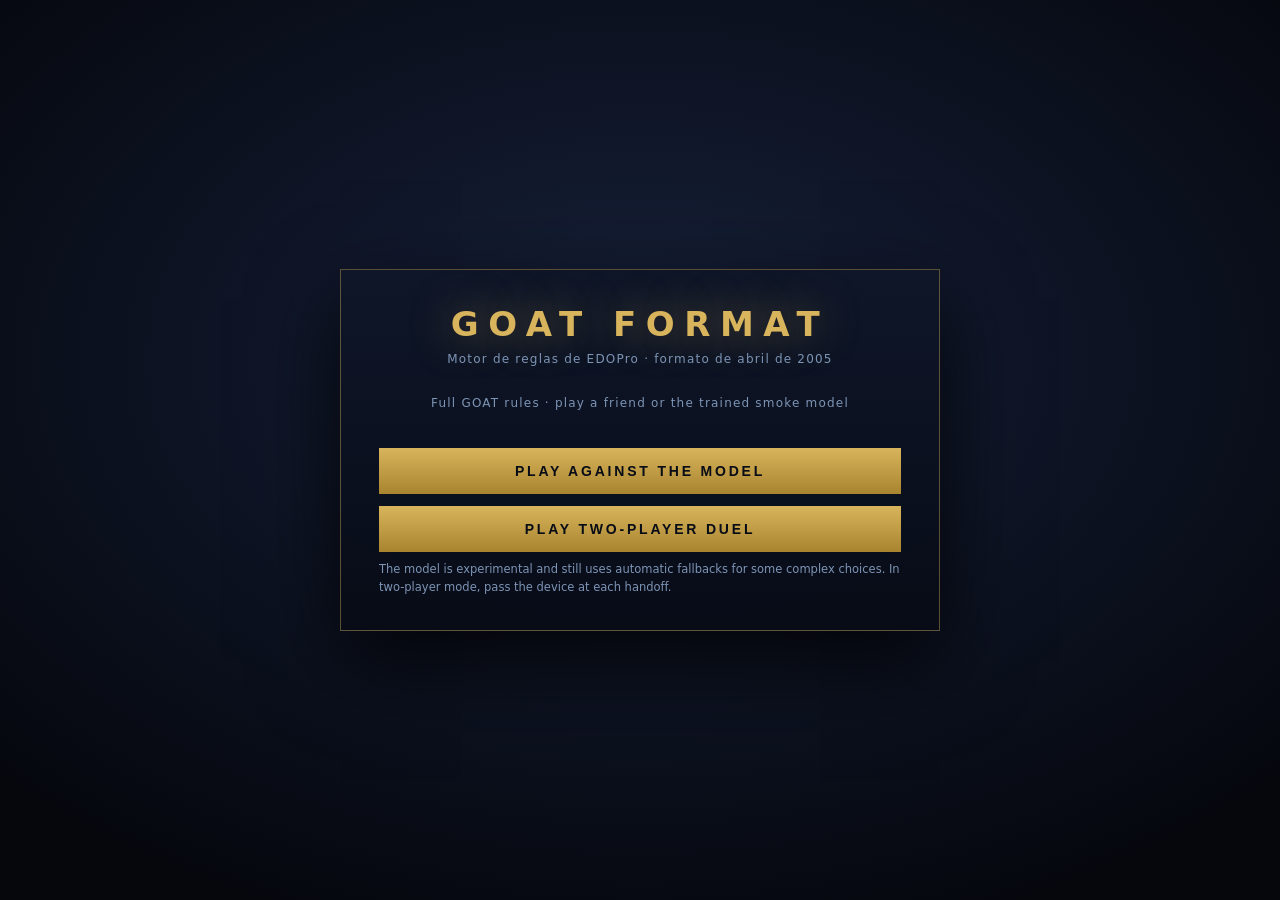
==== commit 937d13d3: "Integrate smoke model into rich GOAT duel UI" ====
--- a/hotseat/template.html
+++ b/hotseat/template.html
@@ -852,7 +852,7 @@
 <body>
 
 <div id="topbar">
-  <span class="brand">Yugi Bench · Two-player GOAT</span>
+  <span class="brand" id="modeBrand">Yugi Bench · Two-player GOAT</span>
   <span style="color:#5f7594;font-size:11px">motor ocgcore · reglas 2005</span>
   <span class="sep"></span>
   <span id="turnInfo" style="font-size:12px;letter-spacing:.1em;text-transform:none"></span>
@@ -896,19 +896,20 @@
     <div class="mpant" id="pHome" data-p="home">
       <h1>GOAT FORMAT</h1>
       <p class="msub">Motor de reglas de EDOPro · formato de abril de 2005</p>
-      <p class="msub">Local hot-seat · two humans · ocgcore validates every move</p>
+      <p class="msub">Full GOAT rules · play a friend or the trained smoke model</p>
+      <button class="mbig" id="irModelo">Play against the model</button>
       <button class="mbig" id="irJugar">Play two-player duel</button>
-      <p class="mnota">Pass the device when the handoff screen appears. Each player sees only their own hand. Single duel, not best-of-three.</p>
+      <p class="mnota">The model is experimental and still uses automatic fallbacks for some complex choices. In two-player mode, pass the device at each handoff.</p>
     </div>
 
     <div class="mpant" id="pJugar" data-p="jugar" hidden>
-      <h2>Two-player duel</h2>
+      <h2 id="duelModeTitle">Two-player duel</h2>
       <div class="mrej" id="mNiveles" style="display:none"></div>
       <div id="mAvatares" style="display:none"></div>
-      <label class="mlab">Player 1 deck · goes first</label>
+      <label class="mlab" id="humanDeckLabel">Player 1 deck · goes first</label>
       <div class="galeria" id="mGaleria"></div>
       <div class="mnota" id="mMazoInfo"></div>
-      <label class="mlab">Player 2 deck</label>
+      <label class="mlab" id="opponentDeckLabel">Player 2 deck</label>
       <select id="mMazoIA"></select>
       <button class="mbig" id="mJugar">Start duel</button>
       <button class="mvolver" id="volver1">← Volver</button>
@@ -951,6 +952,7 @@
 <div id="coin"></div>
 <div id="handoff" hidden role="dialog" aria-modal="true" aria-labelledby="handoff-player">
   <div class="handoff-card"><span class="handoff-kicker">PASS THE DEVICE</span><h2 id="handoff-player">Player 1</h2>
+    <p id="handoff-context">Your turn</p>
     <p>Only the named player should see the screen. Your hand will appear when you are ready.</p>
     <button id="handoff-ready" type="button">I am ready</button></div>
 </div>
@@ -960,6 +962,7 @@
 .handoff-kicker{font-size:11px;letter-spacing:.22em;color:#d8b45c}
 .handoff-card h2{font-size:48px;color:#f4d990;margin:18px 0}
 .handoff-card p{font-size:15px;line-height:1.6;color:#b7c6d8}
+#handoff-context{color:#f4d990;font-weight:700}
 .handoff-card button{margin-top:20px;background:#d8b45c;color:#08111e;border:0;padding:15px 40px;font-weight:700;font-size:15px;cursor:pointer}
 </style>
 <div id="zoneview"></div><div id="confirm"></div><div id="fin"></div>
@@ -983,6 +986,7 @@
 const avatarNombre = k => AVATARES[k]?.n ?? "Oponente";
 const cfg = { nivel:"duro", cadenas:"always", tiempo:0, mazo:"i0", mazoIA:"i1",
               avatar:"yamiyugi", idioma:"en" };
+let selectedOpponent="human";
 try{ Object.assign(cfg, JSON.parse(localStorage.getItem("goatConfig")||"{}")); }catch(e){}
 const ETIQ={novato:"Novato",normal:"Normal",duro:"Duro",experto:"Experto"};
 function guardarCfg(){ try{ localStorage.setItem("goatConfig", JSON.stringify(cfg)); }catch(e){} }
@@ -1118,7 +1122,7 @@
   selIA.onchange=()=>{ cfg.mazoIA=selIA.value; guardarCfg(); };
   __traducirDOM?.(document.getElementById("menu"));
 }
-for(const [id,dest] of [["irJugar","jugar"],["irOpciones","opciones"],["irBots","bots"],
+for(const [id,dest] of [["irOpciones","opciones"],["irBots","bots"],
                         ["volver1","home"],["volver2","home"],["volver3","home"]]){
   const b=document.getElementById(id);
   if(b) b.onclick=()=>{ irA(dest); pintarMenu(); };
@@ -1144,6 +1148,17 @@
 for(const id of ["topbar","menu","boot","side","controles","phases","rotar"])
   __traducirDOM?.(document.getElementById(id));
 pintarMenu(); irA("home");
+function chooseOpponent(mode){
+  selectedOpponent=mode;
+  irA("jugar"); pintarMenu();
+  const model=mode==="model";
+  document.getElementById("duelModeTitle").textContent=model ? "Play the trained model" : "Two-player duel";
+  document.getElementById("humanDeckLabel").textContent=model ? "Your deck · you go first" : "Player 1 deck · goes first";
+  document.getElementById("opponentDeckLabel").textContent=model ? "Model deck" : "Player 2 deck";
+  document.getElementById("mJugar").textContent=model ? "Start model duel" : "Start duel";
+}
+document.getElementById("irJugar").onclick=()=>chooseOpponent("human");
+document.getElementById("irModelo").onclick=()=>chooseOpponent("model");
 /* Un solo camino para empezar un duelo: lo usan "Duelo VS" y el modo bots.
    `opciones` puede forzar el mazo del rival, el nivel y el reto que estás
    intentando (para apuntar la victoria en el progreso). */
@@ -1153,7 +1168,7 @@
   if(mio.main.length<40){ alert(`"${mio.nombre}" tiene ${mio.main.length} cartas; hacen falta 40.`); return; }
   const incluidos=listaMazos().filter(m=>!m.propio && !m.aviso);
   const rival=buscaMazo(cfg.mazoIA);
-  if(!rival || rival.main.length<40){ alert("Choose a valid 40-card Player 2 deck."); return; }
+  if(!rival || rival.main.length<40){ alert("Choose a valid 40-card opponent deck."); return; }
   const mazo  = { deck:[...mio.main],   extra:[...mio.extra] };
   const mazoR = { deck:[...rival.main], extra:[...rival.extra] };
   const faltan = [...new Set([...mazo.deck,...mazo.extra,...mazoR.deck,...mazoR.extra])]
@@ -1168,6 +1183,7 @@
        makeTrivialResolver, scriptReader, cardsRaw: CARDS, names: NAMES,
        deck: mazo.deck, extra: mazo.extra, deckRival: mazoR.deck, extraRival: mazoR.extra,
        View, config: { ...cfg, nivel: opciones.nivel ?? cfg.nivel,
+                       opponent:opciones.opponent ?? "human",
                        nombreMazo:mio.nombre, nombreRival:rival.nombre,
                        reto: opciones.reto ?? null,
                        avatarMio:{ src:avatarSrc(cfg.avatar), nombre:avatarNombre(cfg.avatar) },
@@ -1176,6 +1192,6 @@
     '<div style="color:#ff6a55;font-size:13px;max-width:640px;text-align:left">'+
     '<b>Error al arrancar</b><br><pre style="white-space:pre-wrap">'+e.stack+'</pre></div>'; });
 }
-document.getElementById("mJugar").onclick = () => lanzarDuelo();
+document.getElementById("mJugar").onclick = () => lanzarDuelo({opponent:selectedOpponent});
 </script>
 </body></html>
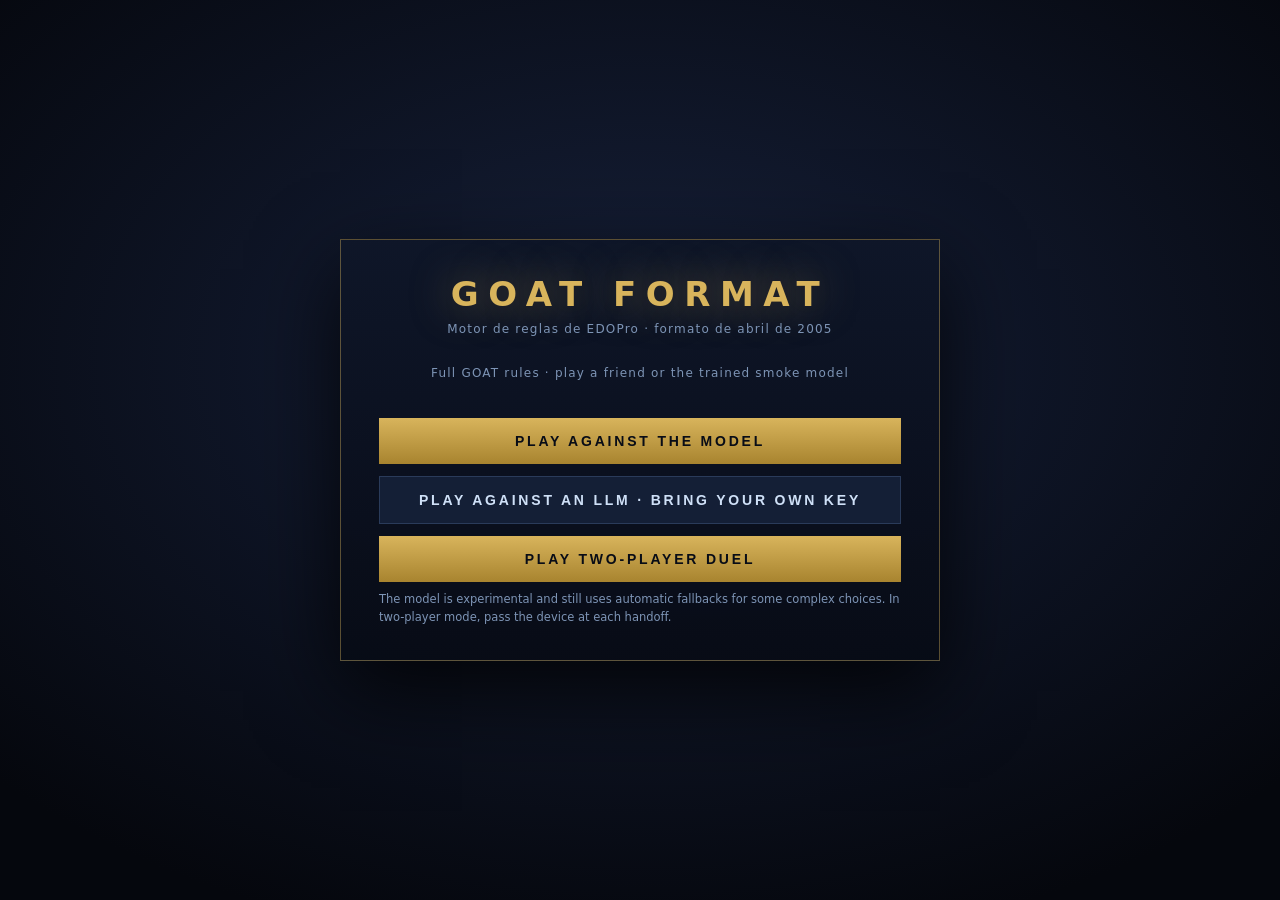
==== commit 79d41e02: "Add bring-your-own-key LLM duel opponent" ====
--- a/hotseat/template.html
+++ b/hotseat/template.html
@@ -2,6 +2,9 @@
 <!-- Adapted from the pinned goat-format-simulator browser client (AGPL-3.0-or-later). -->
 <html lang="es"><head><meta charset="utf-8">
 <meta name="viewport" content="width=device-width, initial-scale=1, viewport-fit=cover, user-scalable=no">
+<meta name="theme-color" content="#111c20"><meta name="apple-mobile-web-app-capable" content="yes">
+<link rel="manifest" href="./manifest.webmanifest"><link rel="icon" href="./icon.svg" type="image/svg+xml">
+<link rel="apple-touch-icon" href="./icon-192.png"><script src="./pwa.js" defer></script>
 <title>Goat Format — simulador</title>
 <style>
 :root{
@@ -84,7 +87,7 @@
 .card .shake{position:absolute;inset:0;transform-style:preserve-3d}
 .card .inner{position:absolute;inset:0;transform-style:preserve-3d;
   transition:transform .42s var(--ease);border-radius:3px}
-.card.facedown .inner{transform:rotateY(180deg)}
+.card.facedown .inner{transform:rotateY(180deg);transition:none}
 .face{position:absolute;inset:0;backface-visibility:hidden;border-radius:3px;overflow:hidden;
   box-shadow:0 8px 18px rgba(0,0,0,.62)}
 .face.back{transform:rotateY(180deg);
@@ -448,6 +451,9 @@
 #menu select{width:100%;padding:11px;background:#121b2e;border:1px solid var(--edge);
   color:#cfe0f7;font-size:13px;font-family:inherit;cursor:pointer}
 #menu select:focus{outline:none;border-color:var(--gold)}
+#menu input.llm-input{width:100%;padding:11px;background:#121b2e;border:1px solid var(--edge);
+  color:#cfe0f7;font-size:13px;font-family:inherit;box-sizing:border-box}
+#menu input.llm-input:focus{outline:none;border-color:var(--gold)}
 #menu .mnota{font-size:11.5px;color:#7d94b5;line-height:1.6;margin-top:8px}
 #menu .mbig{width:100%;margin-top:12px;padding:15px;font-size:14px;font-weight:700;
   letter-spacing:.2em;text-transform:uppercase;cursor:pointer;color:#080c16;
@@ -898,6 +904,7 @@
       <p class="msub">Motor de reglas de EDOPro · formato de abril de 2005</p>
       <p class="msub">Full GOAT rules · play a friend or the trained smoke model</p>
       <button class="mbig" id="irModelo">Play against the model</button>
+      <button class="mbig sec" id="irLLM">Play against an LLM · bring your own key</button>
       <button class="mbig" id="irJugar">Play two-player duel</button>
       <p class="mnota">The model is experimental and still uses automatic fallbacks for some complex choices. In two-player mode, pass the device at each handoff.</p>
     </div>
@@ -911,6 +918,16 @@
       <div class="mnota" id="mMazoInfo"></div>
       <label class="mlab" id="opponentDeckLabel">Player 2 deck</label>
       <select id="mMazoIA"></select>
+      <div id="llmSetup" hidden>
+        <label class="mlab" for="llmProvider">API provider</label>
+        <select id="llmProvider"><option value="openai">OpenAI</option><option value="anthropic">Anthropic</option></select>
+        <label class="mlab" for="llmModel">Model</label>
+        <input class="llm-input" id="llmModel" list="llmModels" value="gpt-5.4-mini" spellcheck="false" autocomplete="off">
+        <datalist id="llmModels"></datalist>
+        <label class="mlab" for="llmApiKey">Your API key</label>
+        <input class="llm-input" id="llmApiKey" type="password" autocomplete="off" spellcheck="false" placeholder="Paste a provider API key">
+        <p class="mnota">Your key passes through our stateless AWS relay to the provider on each move. It is not saved in this app, but avoid using a high-limit key. Up to 120 paid requests per duel; automatic rule prompts use no API call.</p>
+      </div>
       <button class="mbig" id="mJugar">Start duel</button>
       <button class="mvolver" id="volver1">← Volver</button>
     </div>
@@ -933,8 +950,7 @@
         <button data-v="always">Preguntar siempre</button>
         <button data-v="nunca">No activar nada</button>
       </div>
-      <p class="mnota">Con "automáticas" solo se te pregunta cuando hay algo real
-        a lo que responder. En el turno del rival siempre se pregunta.</p>
+      <p class="mnota">Con "automáticas" solo se te pregunta cuando hay algo real a lo que responder. En el turno del rival siempre se pregunta.</p>
       <label class="mlab">Idioma</label>
       <div class="mrej" id="mIdioma">
         <button data-v="en">English</button>
@@ -1004,7 +1020,7 @@
     let mejor=null, mx=-1;
     for(const c of m.main){ const d=CARDS[c];
       if(d && (d.type & 1) && d.attack>mx){ mx=d.attack; mejor=d.alias||c; } }
-    l.push({id:"u"+i, nombre:m.nombre+" (tuyo)", main:m.main, extra:m.extra,
+    l.push({id:"u"+i, nombre:m.nombre+" ("+(__T?.("tuyo")??"tuyo")+")", main:m.main, extra:m.extra,
             aviso: m.main.length<40?"solo "+m.main.length+" cartas":null,
             portada:mejor, propio:true});
   });
@@ -1083,7 +1099,7 @@
     const fila=document.createElement("div");
     fila.className="bfila"+(hechos===NIVELES.length?" completo":"");
     fila.innerHTML=`<img class="bcara" src="${avatarSrc(cara)}" alt="">
-      <span class="bnom">${m.nombre}<small>${hechos}/${NIVELES.length} dificultades</small></span>
+      <span class="bnom">${m.nombre}<small>${__T?.(`${hechos}/${NIVELES.length} dificultades`) ?? `${hechos}/${NIVELES.length} dificultades`}</small></span>
       <span class="bniv"></span>`;
     const cont=fila.querySelector(".bniv");
     NIVELES.forEach((nv,i)=>{
@@ -1097,7 +1113,7 @@
     z.appendChild(fila);
   });
   const r=document.getElementById("bResumen");
-  if(r) r.textContent = `${ganados} de ${total} retos superados`;
+  if(r) r.textContent = __T?.(`${ganados} de ${total} retos superados`) ?? `${ganados} de ${total} retos superados`;
 }
 function pintarMenu(){
   __setIdioma?.(cfg.idioma);
@@ -1113,8 +1129,10 @@
   pintarGaleria();
   const m=buscaMazo(cfg.mazo);
   document.getElementById("mMazoInfo").textContent = !m ? ""
-    : m.aviso ? `⚠ ${m.aviso}: el Main Deck necesita 40 como mínimo`
-    : `${m.main.length} cartas · validado contra la lista oficial`;
+    : m.aviso ? (__T?.(`⚠ ${m.main.length} cartas: el Main Deck necesita 40 como mínimo`)
+      ?? `⚠ ${m.main.length} cartas: el Main Deck necesita 40 como mínimo`)
+    : (__T?.(`${m.main.length} cartas · validado contra la lista oficial`)
+      ?? `${m.main.length} cartas · validado contra la lista oficial`);
   const selIA=document.getElementById("mMazoIA");
   selIA.innerHTML = todos.map(m=>`<option value="${m.id}">${m.nombre} — ${m.main.length}${m.extra.length?"+"+m.extra.length:""}${m.aviso?" ⚠":""}</option>`).join("");
   selIA.value = cfg.mazoIA;
@@ -1152,17 +1170,35 @@
   selectedOpponent=mode;
   irA("jugar"); pintarMenu();
   const model=mode==="model";
-  document.getElementById("duelModeTitle").textContent=model ? "Play the trained model" : "Two-player duel";
-  document.getElementById("humanDeckLabel").textContent=model ? "Your deck · you go first" : "Player 1 deck · goes first";
-  document.getElementById("opponentDeckLabel").textContent=model ? "Model deck" : "Player 2 deck";
-  document.getElementById("mJugar").textContent=model ? "Start model duel" : "Start duel";
+  const llm=mode==="llm";
+  document.getElementById("duelModeTitle").textContent=llm ? "Play an LLM" : model ? "Play the trained model" : "Two-player duel";
+  document.getElementById("humanDeckLabel").textContent=mode==="human" ? "Player 1 deck · goes first" : "Your deck · you go first";
+  document.getElementById("opponentDeckLabel").textContent=llm ? "LLM deck" : model ? "Model deck" : "Player 2 deck";
+  document.getElementById("mJugar").textContent=llm ? "Start LLM duel" : model ? "Start model duel" : "Start duel";
+  document.getElementById("llmSetup").hidden=!llm;
 }
 document.getElementById("irJugar").onclick=()=>chooseOpponent("human");
 document.getElementById("irModelo").onclick=()=>chooseOpponent("model");
+document.getElementById("irLLM").onclick=()=>chooseOpponent("llm");
+const llmModels={openai:["gpt-5.4-mini","gpt-5.4-nano","gpt-5.4"],
+  anthropic:["claude-haiku-5-5","claude-sonnet-5-5","claude-opus-5-5"]};
+const llmProvider=document.getElementById("llmProvider");
+llmProvider.onchange=()=>{
+  const models=llmModels[llmProvider.value];
+  document.getElementById("llmModel").value=models[0];
+  document.getElementById("llmModels").innerHTML=models.map(m=>`<option value="${m}"></option>`).join("");
+};
+llmProvider.onchange();
 /* Un solo camino para empezar un duelo: lo usan "Duelo VS" y el modo bots.
    `opciones` puede forzar el mazo del rival, el nivel y el reto que estás
    intentando (para apuntar la victoria en el progreso). */
 function lanzarDuelo(opciones={}){
+  const llm=opciones.opponent==="llm" ? {
+    provider:llmProvider.value, model:document.getElementById("llmModel").value.trim(),
+    apiKey:document.getElementById("llmApiKey").value.trim() } : null;
+  if(llm && (!LLM_ENDPOINT || !llm.model || !llm.apiKey)){
+    alert("Enter an API key and model. LLM relay must be deployed."); return;
+  }
   const mio=buscaMazo(cfg.mazo);
   if(!mio){ alert("Elige un mazo."); return; }
   if(mio.main.length<40){ alert(`"${mio.nombre}" tiene ${mio.main.length} cartas; hacen falta 40.`); return; }
@@ -1184,6 +1220,7 @@
        deck: mazo.deck, extra: mazo.extra, deckRival: mazoR.deck, extraRival: mazoR.extra,
        View, config: { ...cfg, nivel: opciones.nivel ?? cfg.nivel,
                        opponent:opciones.opponent ?? "human",
+                       llm,
                        nombreMazo:mio.nombre, nombreRival:rival.nombre,
                        reto: opciones.reto ?? null,
                        avatarMio:{ src:avatarSrc(cfg.avatar), nombre:avatarNombre(cfg.avatar) },
